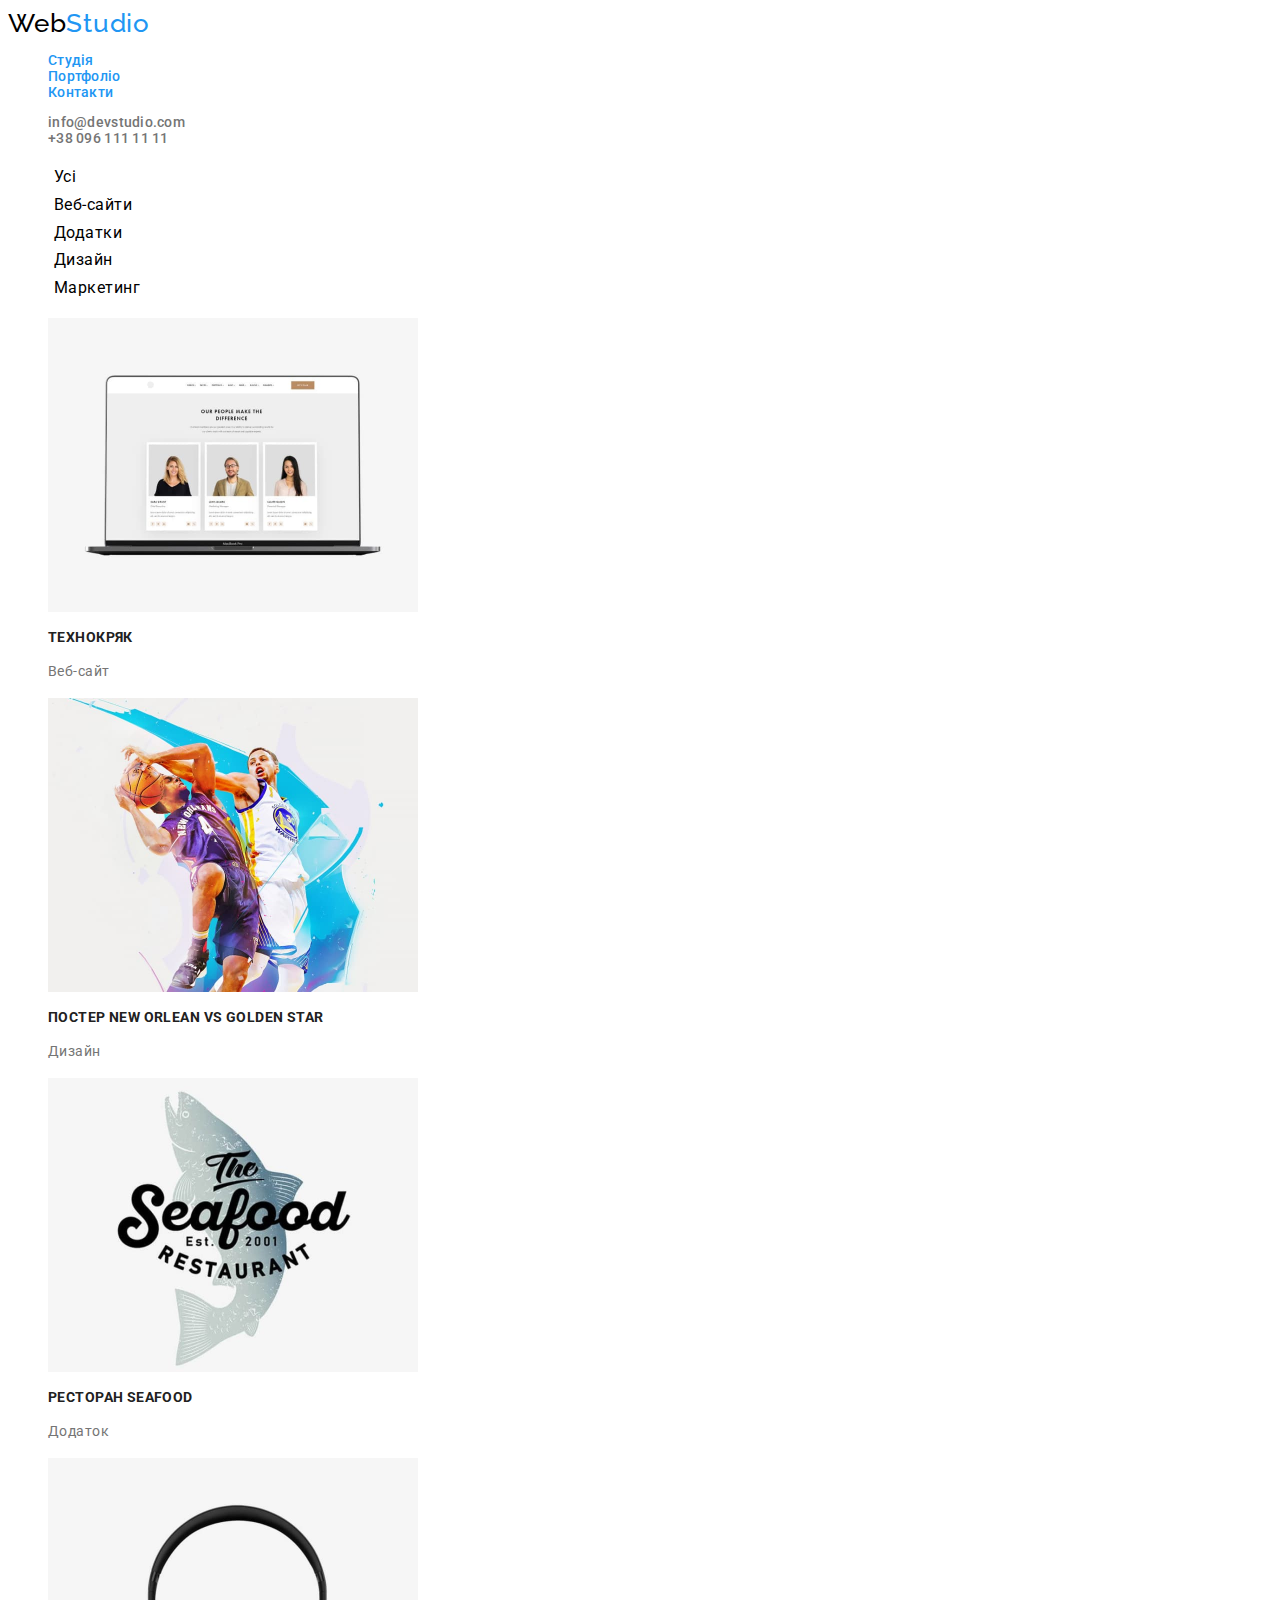
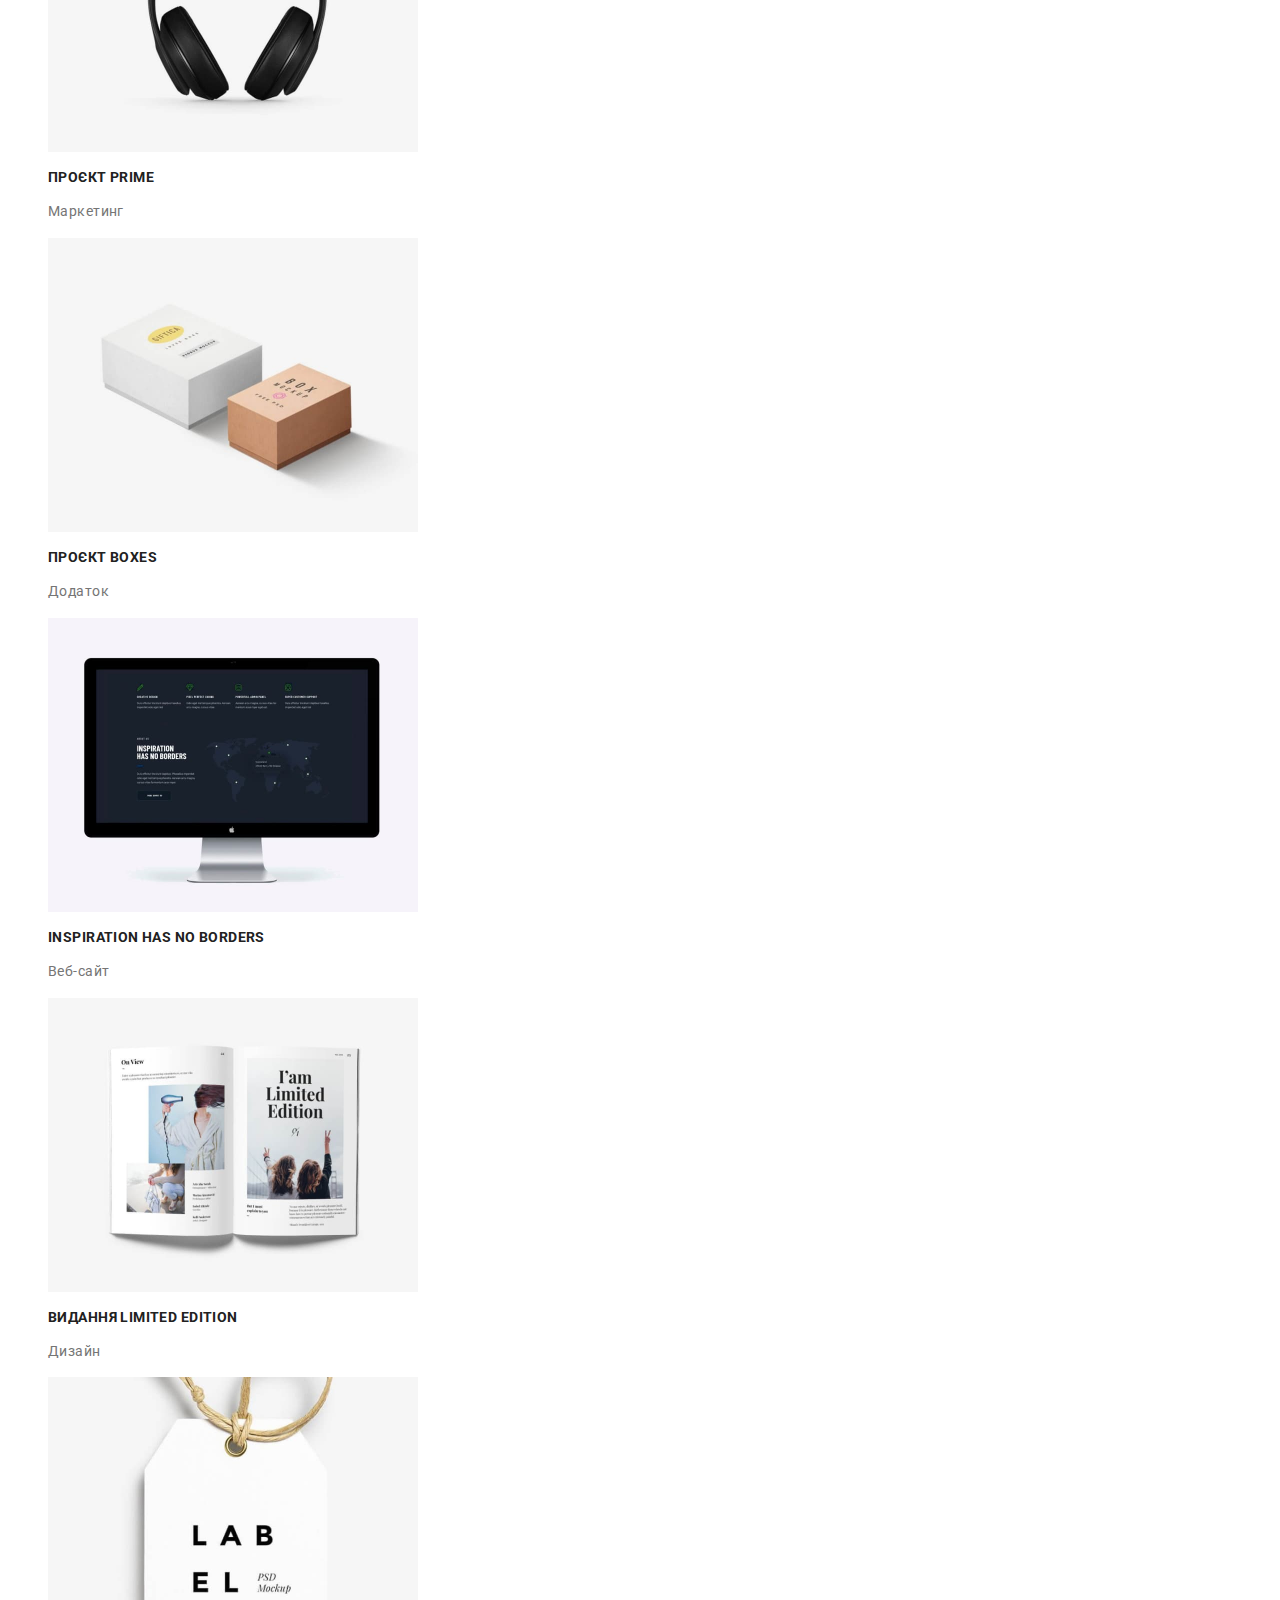
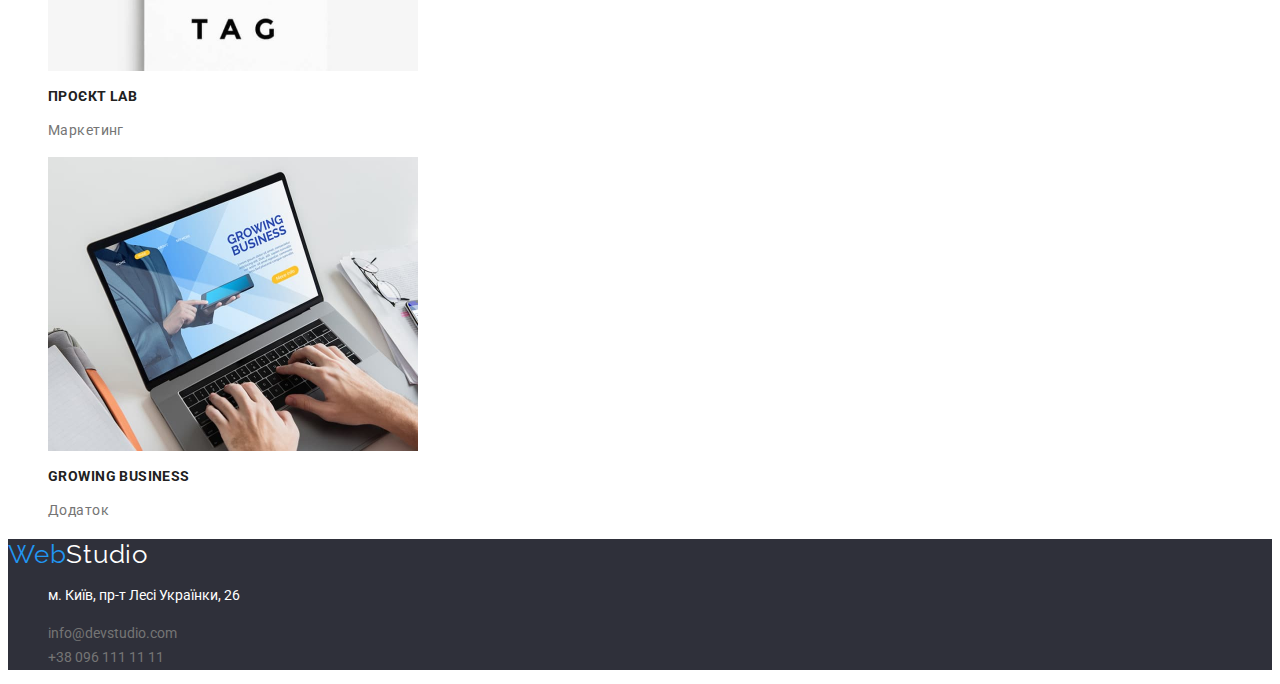
==== portfolio.html @ fa44475d "finish_1.1" ====
<!DOCTYPE html>
<html lang="uk">
  <head>
    <meta charset="UTF-8" />
    <meta http-equiv="X-UA-Compatible" content="IE=edge" />
    <meta name="viewport" content="width=device-width, initial-scale=1.0" />
    <title>Portfolio</title>
    <link rel="stylesheet" href="./css/styles.css" />
    <link
      href="https://fonts.googleapis.com/css2?family=Raleway:wght@700&display=swap"
      rel="stylesheet"
    />
    <link
      href="https://fonts.googleapis.com/css2?family=Raleway:wght@700&family=Roboto:wght@400;500;700;900&display=swap"
      rel="stylesheet"
    />
  </head>
  <body>
    <header class="page-header">
      <a href="#"><span lang="en"><span lang="en" class="logo">Web<span>Studio</span></span></a>
      <nav>
        <ul class="main-navigation">
          <li><a href="./index.html">Студія</a></li>
          <li><a href="./portfolio.html">Портфоліо</a></li>
          <li><a href="#">Контакти</a></li>
        </ul>
      </nav>
      <ul class="main-info">
        <li>
          <a href="mailto:info@devstudio.com"><span lang="en">info@devstudio.com</span></a>
        </li>
        <li><a href="tel:+380961111111">+38 096 111 11 11</a></li>
      </ul>
    </header>
    <main class="page-middle">
      <section>
        <ul>
          <li><button type="button" class="page-portfolio_main-text_button">Усі</button></li>
          <li><button type="button" class="page-portfolio_main-text_button">Веб-сайти</button></li>
          <li><button type="button" class="page-portfolio_main-text_button">Додатки</button></li>
          <li><button type="button" class="page-portfolio_main-text_button">Дизайн</button></li>
          <li><button type="button" class="page-portfolio_main-text_button">Маркетинг</button></li>
        </ul>
      </section>
      <section class="products">
        <ul>
          <li>
            <img src="./images/notebook.jpg" alt="notebook" width="370" height="294" />
            <h3>Технокряк</h3>
            <p>Веб-сайт</p>
          </li>
          <li>
            <img src="./images/basketball.jpg" alt="poster_basketball" width="370" height="294" />
            <h3>Постер <span lang="en">New Orlean vs Golden Star</span></h3>
            <p>Дизайн</p>
          </li>
          <li>
            <img src="./images/fish.jpg" alt="fish" width="370" height="294" />
            <h3>Ресторан <span lang="en">SeaFood</span></h3>
            <p>Додаток</p>
          </li>
          <li>
            <img src="./images/headphones.jpg" alt="headphones" width="370" height="294" />
            <h3>Проєкт <span lang="en">Prime</span></h3>
            <p>Маркетинг</p>
          </li>
          <li>
            <img src="./images/box.jpg" alt="box" width="370" height="294" />
            <h3>Проєкт <span lang="en">Boxes</span></h3>
            <p>Додаток</p>
          </li>
          <li>
            <img src="./images/mac.jpg" alt="macbook" width="370" height="294" />
            <h3><span lang="en">Inspiration has no Borders</span></h3>
            <p>Веб-сайт</p>
          </li>
          <li>
            <img src="./images/book.jpg" alt="book" width="370" height="294" />
            <h3>Видання <span lang="en">Limited Edition</span></h3>
            <p>Дизайн</p>
          </li>
          <li>
            <img src="./images/tablet.jpg" alt="card" width="370" height="294" />
            <h3>Проєкт <span lang="en">LAB</span></h3>
            <p>Маркетинг</p>
          </li>
          <li>
            <img src="./images/notebook_hand.jpg" alt="notebook_hand" width="370" height="294" />
            <h3><span lang="en">Growing Business</span></h3>
            <p>Додаток</p>
          </li>
        </ul>
      </section>
    </main>
    <footer class="page-footer">
       <a href="#" class="logo-footer"><span lang="en">Web</span>Studio</a>
      <address>
        <ul class='info-footer'>
          <li><p>м. Київ, пр-т Лесі Українки, 26</p></li>
          <li>
            <a href="mailto:info@devstudio.com"><span lang="en" >info@devstudio.com</span></a>
          </li>
          <li><a href="tel:+380961111111">+38 096 111 11 11</a></li>
        </ul>
      </address>
    </footer>
  </body>
</html>
---- css/styles.css ----
:root {
  --brand-color: #2196f3;
  --background-color: #2f303a;
  --background-text-color: #757575;
  --color-nav: #000000;
  --off-text-decoration: none;
  --off-list-style-type: none;
  --white-text-color: #ffffff;
  --product-text-color: #212121;
}
body {
  font-family: 'Roboto', sans-serif, serif;
  color: var(--color-nav);
}
.logo a {
  font-style: normal;
}
.logo {
  font-family: 'Raleway';
  font-size: 26px;
  line-height: 1.19;
  letter-spacing: 0.03em;
  color: var(--color-nav);
}
.logo > span {
  color: var(--brand-color);
}
.main-navigation {
  color: var(--color-nav);
}
.page-header {
  font-size: 14px;
  font-weight: 500;
  line-height: 1.14;
  letter-spacing: 0.02em;
  text-align: left;
}
.page-header ul {
  list-style-type: var(--off-list-style-type);
}
.page-header a {
  text-decoration: var(--of-text-decoration);
}
.filling h2 {
  font-weight: 700;
  font-size: 36px;
  line-height: 1.16;
  text-align: center;
  letter-spacing: 0.03em;
  color: #212121;
}
.studio a:active {
  color: var(--brand-color);
}
.main-navigation a:link {
  text-decoration: var(--of-text-decoration);
  color: var(--brand-color);
}
.main-navigation a:visited {
  text-decoration: var(--of-text-decoration);
  color: var(--color-nav);
}
.main-navigation a:focus {
  text-decoration: var(--of-text-decoration);
  color: var(--brand-color);
}
.main-navigation a:hover {
  text-decoration: var(--of-text-decoration);
  color: var(--brand-color);
}
.main-info {
  color: var(--background-text-color);
}
.main-info a:link {
  text-decoration: var(--of-text-decoration);
  color: var(--background-text-color);
}
.main-info a:active {
  text-decoration: var(--of-text-decoration);
  color: var(--brand-color);
}
.main-info a:visited {
  text-decoration: var(--of-text-decoration);
  color: var(--color-nav);
}
.main-info a:focus {
  text-decoration: var(--of-text-decoration);
  color: var(--brand-color);
}
.main-info a:hover {
  text-decoration: var(--of-text-decoration);
  color: var(--brand-color);
}
.page-main {
  background: var(--background-color);
}
.page-middle ul {
  list-style-type: var(--off-list-style-type);
}
.page-main_main-text {
  text-align: center;
  letter-spacing: 0.06em;
  text-transform: uppercase;
  font-weight: 900;
  font-size: 44px;
  line-height: 1.36;
  color: var(--white-text-color);
}
.page-main_main-text_button {
  background: var(--brand-color);
  box-shadow: 0px 4px 4px rgba(0, 0, 0, 0.15);
  border-radius: 4px;
  border-color: var(--brand-color);
  color: var(--white-text-color);
  cursor: pointer;
  font-family: inherit;
  letter-spacing: 0.06em;
}
.page-portfolio_main-text_button {
  border: 0;
  border-radius: 0;
  background: var(--white-text-color);
  color: var(--color-nav);
  border-color: var(--white-text-color);
  font-size: 16px;
  line-height: 1.62;
  text-align: center;
  letter-spacing: 0.03em;
  font-family: inherit;
  appearance: none;
  cursor: pointer;
  text-align: center;
}
.page-portfolio_main-text_button:focus {
  background-color: var(--brand-color);
  color: var(--white-text-color);
  border-radius: 4px;
  box-shadow: 0px 3px 1px rgba(0, 0, 0, 0.1), 0px 1px 2px rgba(0, 0, 0, 0.08),
    0px 2px 2px rgba(0, 0, 0, 0.12);
}
.page-portfolio_main-text_button:hover {
  background-color: var(--brand-color);
  color: var(--white-text-color);
  border-radius: 4px;
  box-shadow: 0px 3px 1px rgba(0, 0, 0, 0.1), 0px 1px 2px rgba(0, 0, 0, 0.08),
    0px 2px 2px rgba(0, 0, 0, 0.12);
}
.products h3 {
  font-size: 18px;
  line-height: 2;
  color: var(--product-text-color);
}
.products p {
  font-size: 16px;
  line-height: 1.88;
}
.page-middle p {
  font-size: 14px;
  line-height: 1.71;
  letter-spacing: 0.03em;
  color: var(--background-text-color);
}
.page-middle h3 {
  font-weight: 700;
  font-size: 14px;
  line-height: 1.14;
  letter-spacing: 0.03em;
  text-transform: uppercase;
  color: #212121;
}
.gallery ul {
  list-style-type: var(--off-list-style-type);
}
.team ul {
  list-style-type: var(--off-list-style-type);
}
.team li {
  box-shadow: 0px 1px 3px rgba(0, 0, 0, 0.12), 0px 1px 1px rgba(0, 0, 0, 0.14),
    0px 2px 1px rgba(0, 0, 0, 0.2);
  border-radius: 0px 0px 4px 4px;
}
.team h3 {
  font-weight: 500;
  font-size: 16px;
  line-height: 1.18px;
  text-align: center;
  letter-spacing: 0.03em;
}
.team p {
  line-height: 1.18;
  text-align: center;
  letter-spacing: 0.03em;
  color: var(--background-text-color);
}
.page-footer ul {
  list-style-type: var(--off-list-style-type);
}
.page-footer a {
  text-decoration: var(--of-text-decoration);
}
.page-footer address {
  font-style: normal;
  font-size: 14px;
  line-height: 1.71;
}
.page-footer {
  background-color: var(--background-color);
}
.page-footer p {
  color: var(--white-text-color);
}
.white-logo {
  color: var(--white-text-color);
  font-family: 'Raleway';
  font-style: normal;
  font-weight: 700;
  font-size: 26px;
  line-height: 1.19px;
}
.info-footer a:link {
  text-decoration: var(--of-text-decoration);
  color: var(--background-text-color);
}
.info-footer a:active {
  text-decoration: var(--of-text-decoration);
  color: rgba(255, 255, 255, 0.6);
}
.info-footer a:visited {
  text-decoration: var(--of-text-decoration);
  color: var(--color-nav);
}
.info-footer a:focus {
  text-decoration: var(--of-text-decoration);
  color: var(--brand-color);
}
.info-footer a:hover {
  text-decoration: var(--of-text-decoration);
  color: var(--brand-color);
}
.logo-footer {
  font-family: 'Raleway';
  font-size: 26px;
  line-height: 1.19;
  letter-spacing: 0.03em;
  color: var(--white-text-color);
}
.logo-footer > span {
  color: var(--brand-color);
}
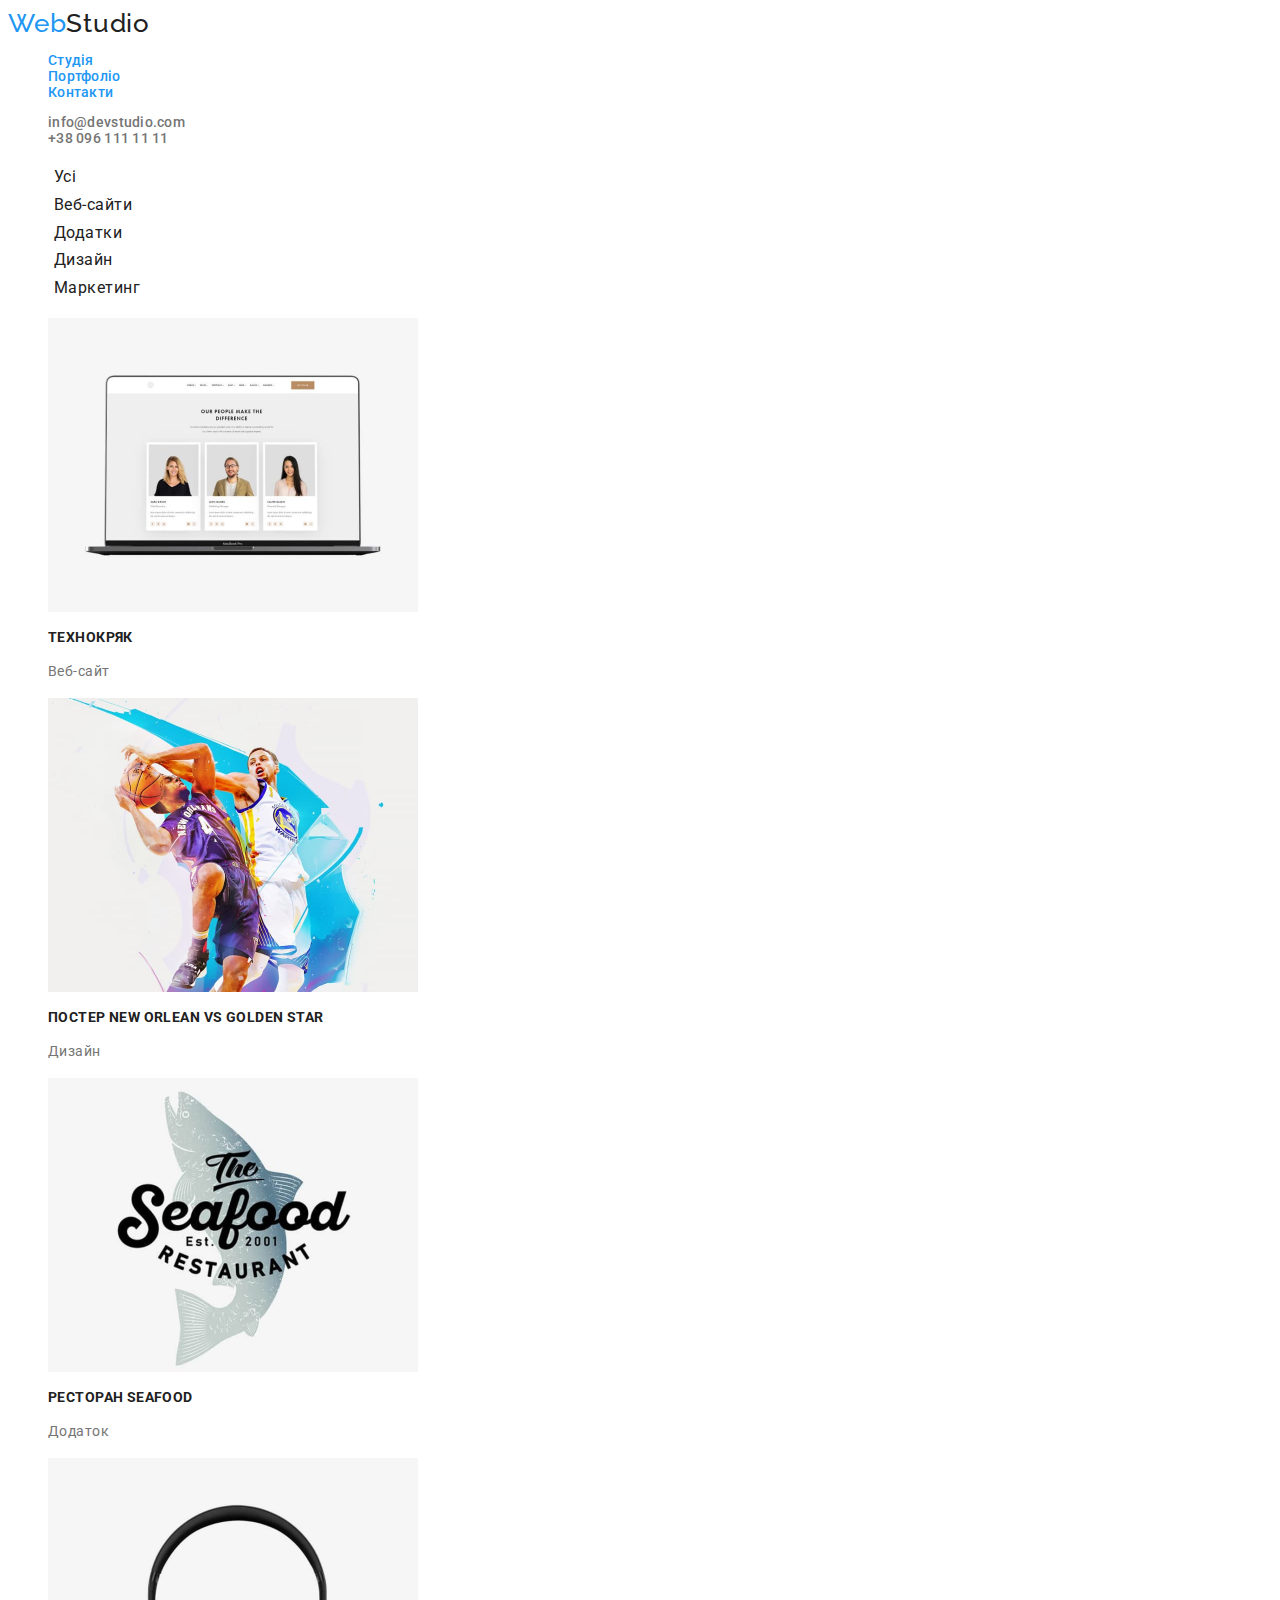
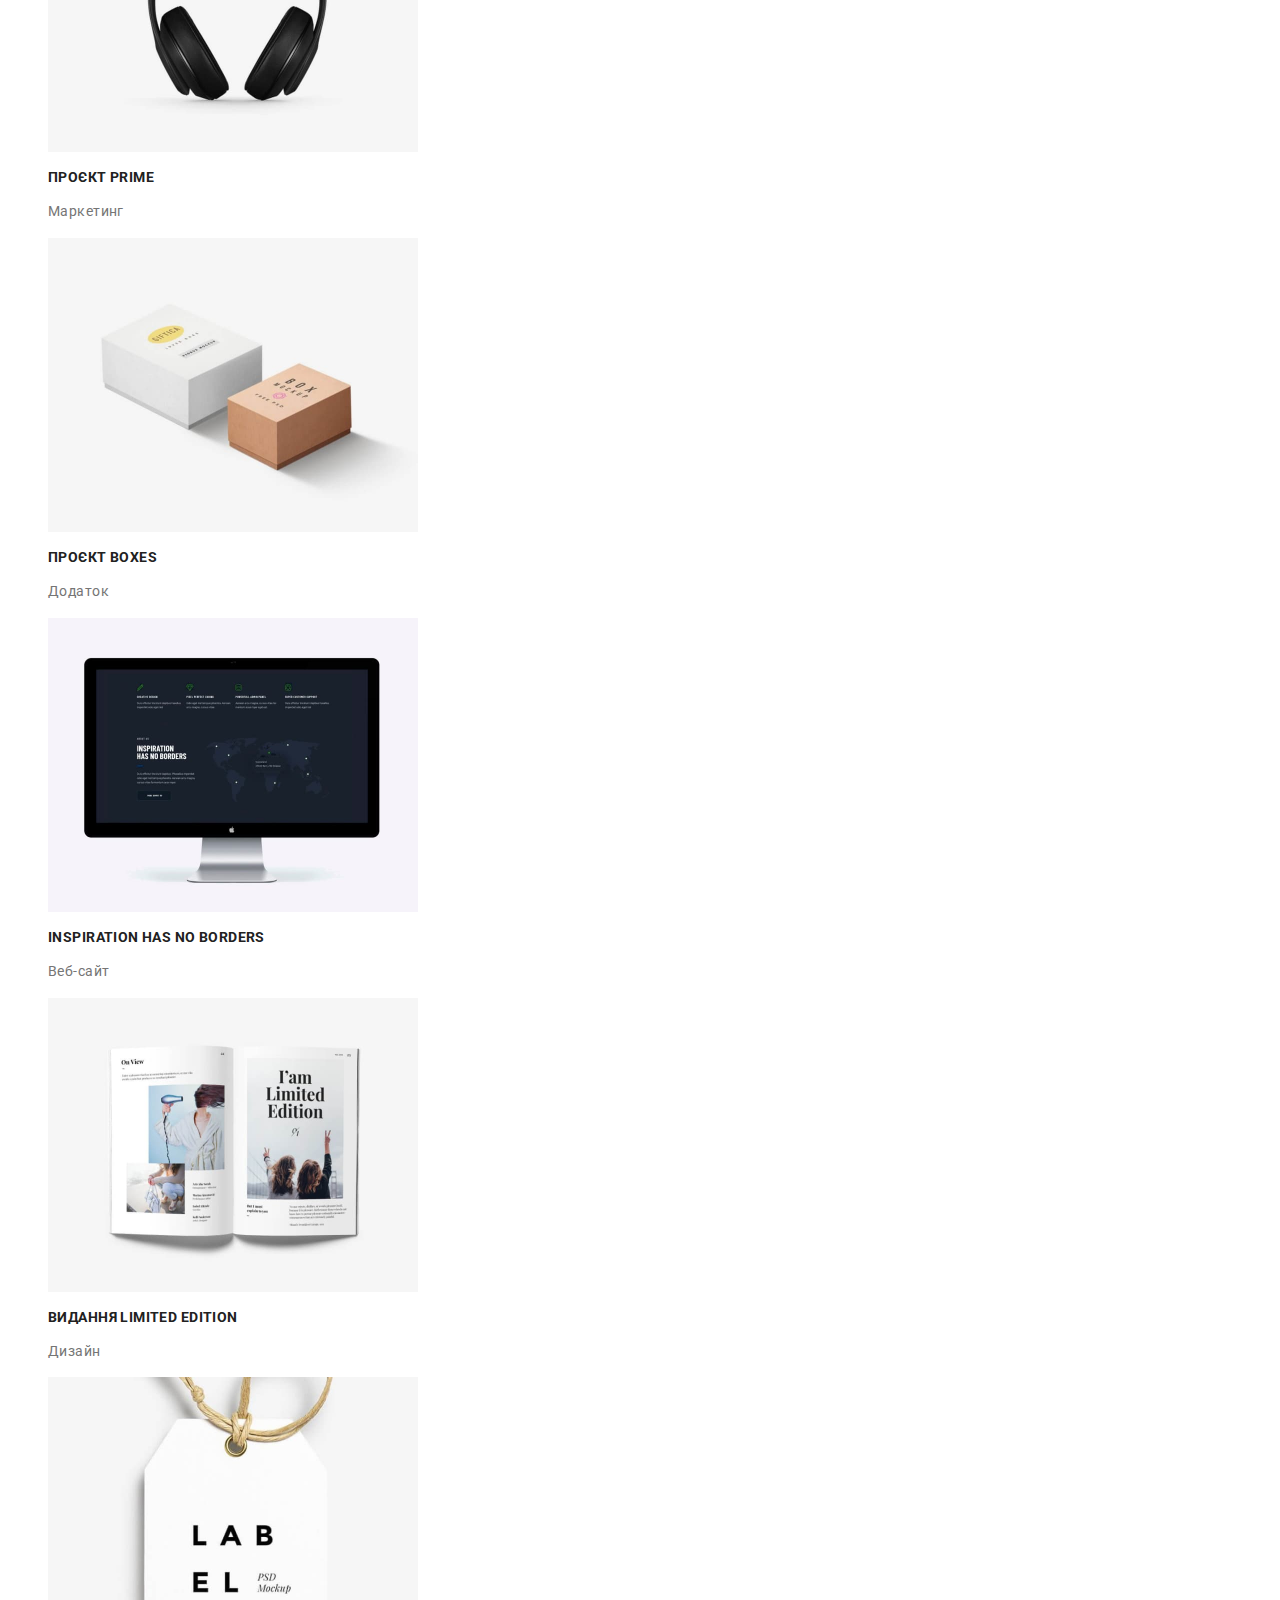
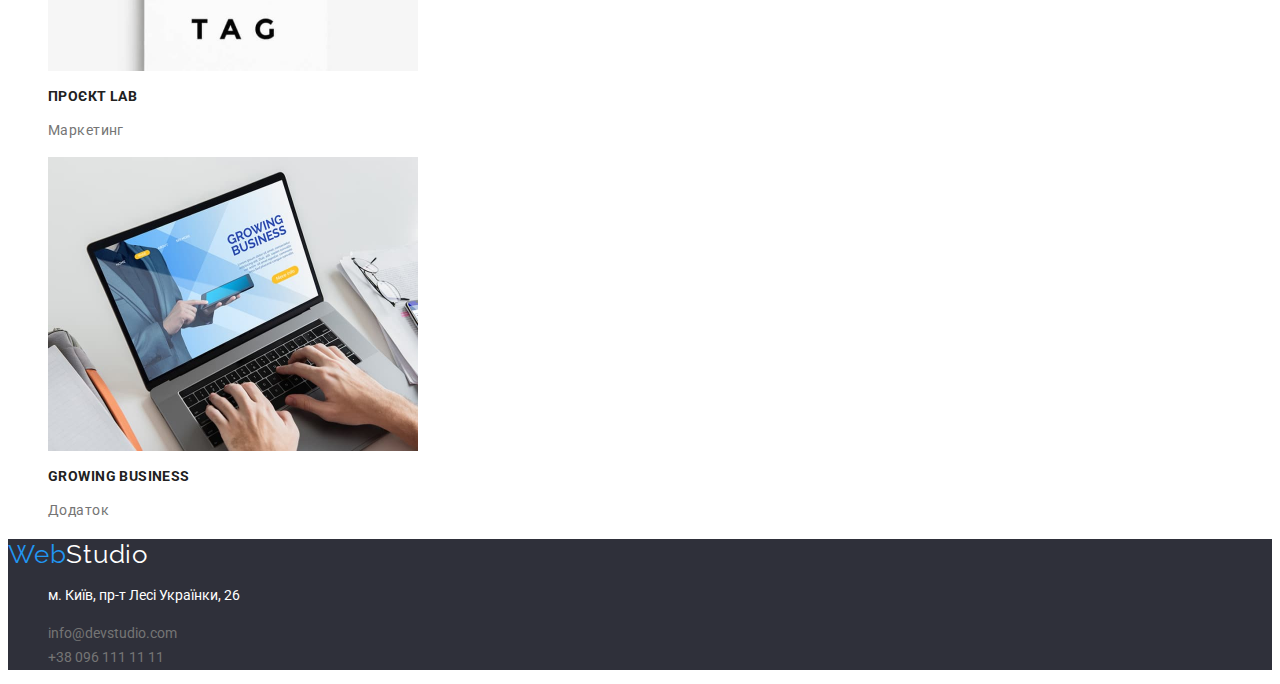
==== commit 4b08005a: "finish_11" ====
--- a/portfolio.html
+++ b/portfolio.html
@@ -17,10 +17,10 @@
   </head>
   <body>
     <header class="page-header">
-      <a href="#"><span lang="en"><span lang="en" class="logo">Web<span>Studio</span></span></a>
+      <a href="#" class="logo"><span lang="en">Web</span>Studio</a>
       <nav>
         <ul class="main-navigation">
-          <li><a href="./index.html">Студія</a></li>
+          <li class="studio"><a href="./index.html"><span class="studio">Студія</a></span></li>
           <li><a href="./portfolio.html">Портфоліо</a></li>
           <li><a href="#">Контакти</a></li>
         </ul>
@@ -93,12 +93,12 @@
       </section>
     </main>
     <footer class="page-footer">
-       <a href="#" class="logo-footer"><span lang="en">Web</span>Studio</a>
+      <a href="#" class="logo-footer"><span lang="en">Web</span>Studio</a>
       <address>
-        <ul class='info-footer'>
+        <ul class="info-footer">
           <li><p>м. Київ, пр-т Лесі Українки, 26</p></li>
           <li>
-            <a href="mailto:info@devstudio.com"><span lang="en" >info@devstudio.com</span></a>
+            <a href="mailto:info@devstudio.com"><span lang="en">info@devstudio.com</span></a>
           </li>
           <li><a href="tel:+380961111111">+38 096 111 11 11</a></li>
         </ul>
--- a/css/styles.css
+++ b/css/styles.css
@@ -20,26 +20,25 @@
   font-size: 26px;
   line-height: 1.19;
   letter-spacing: 0.03em;
-  color: var(--color-nav);
+  color: var(--product-text-color);
 }
 .logo > span {
   color: var(--brand-color);
 }
-.main-navigation {
-  color: var(--color-nav);
+.main-navigation a {
+  color: var(--product-text-color);
 }
 .page-header {
   font-size: 14px;
   font-weight: 500;
   line-height: 1.14;
   letter-spacing: 0.02em;
-  text-align: left;
 }
 .page-header ul {
   list-style-type: var(--off-list-style-type);
 }
 .page-header a {
-  text-decoration: var(--of-text-decoration);
+  text-decoration: var(--off-text-decoration);
 }
 .filling h2 {
   font-weight: 700;
@@ -49,46 +48,32 @@
   letter-spacing: 0.03em;
   color: #212121;
 }
-.studio a:active {
+.studio {
   color: var(--brand-color);
 }
 .main-navigation a:link {
-  text-decoration: var(--of-text-decoration);
-  color: var(--brand-color);
-}
-.main-navigation a:visited {
-  text-decoration: var(--of-text-decoration);
-  color: var(--color-nav);
+  color: var(--brand-color);
 }
 .main-navigation a:focus {
-  text-decoration: var(--of-text-decoration);
-  color: var(--brand-color);
+  color: var(--product-text-color);
 }
 .main-navigation a:hover {
-  text-decoration: var(--of-text-decoration);
   color: var(--brand-color);
 }
 .main-info {
   color: var(--background-text-color);
 }
 .main-info a:link {
-  text-decoration: var(--of-text-decoration);
   color: var(--background-text-color);
 }
 .main-info a:active {
-  text-decoration: var(--of-text-decoration);
-  color: var(--brand-color);
-}
-.main-info a:visited {
-  text-decoration: var(--of-text-decoration);
-  color: var(--color-nav);
+  color: var(--brand-color);
 }
 .main-info a:focus {
-  text-decoration: var(--of-text-decoration);
   color: var(--brand-color);
 }
 .main-info a:hover {
-  text-decoration: var(--of-text-decoration);
+  text-decoration: var(--off-text-decoration);
   color: var(--brand-color);
 }
 .page-main {
@@ -120,7 +105,7 @@
   border: 0;
   border-radius: 0;
   background: var(--white-text-color);
-  color: var(--color-nav);
+  color: var(--product-text-color);
   border-color: var(--white-text-color);
   font-size: 16px;
   line-height: 1.62;
@@ -196,7 +181,7 @@
   list-style-type: var(--off-list-style-type);
 }
 .page-footer a {
-  text-decoration: var(--of-text-decoration);
+  text-decoration: var(--off-text-decoration);
 }
 .page-footer address {
   font-style: normal;
@@ -218,23 +203,23 @@
   line-height: 1.19px;
 }
 .info-footer a:link {
-  text-decoration: var(--of-text-decoration);
+  text-decoration: var(--off-text-decoration);
   color: var(--background-text-color);
 }
 .info-footer a:active {
-  text-decoration: var(--of-text-decoration);
+  text-decoration: var(--off-text-decoration);
   color: rgba(255, 255, 255, 0.6);
 }
 .info-footer a:visited {
-  text-decoration: var(--of-text-decoration);
+  text-decoration: var(--off-text-decoration);
   color: var(--color-nav);
 }
 .info-footer a:focus {
-  text-decoration: var(--of-text-decoration);
+  text-decoration: var(--off-text-decoration);
   color: var(--brand-color);
 }
 .info-footer a:hover {
-  text-decoration: var(--of-text-decoration);
+  text-decoration: var(--off-text-decoration);
   color: var(--brand-color);
 }
 .logo-footer {
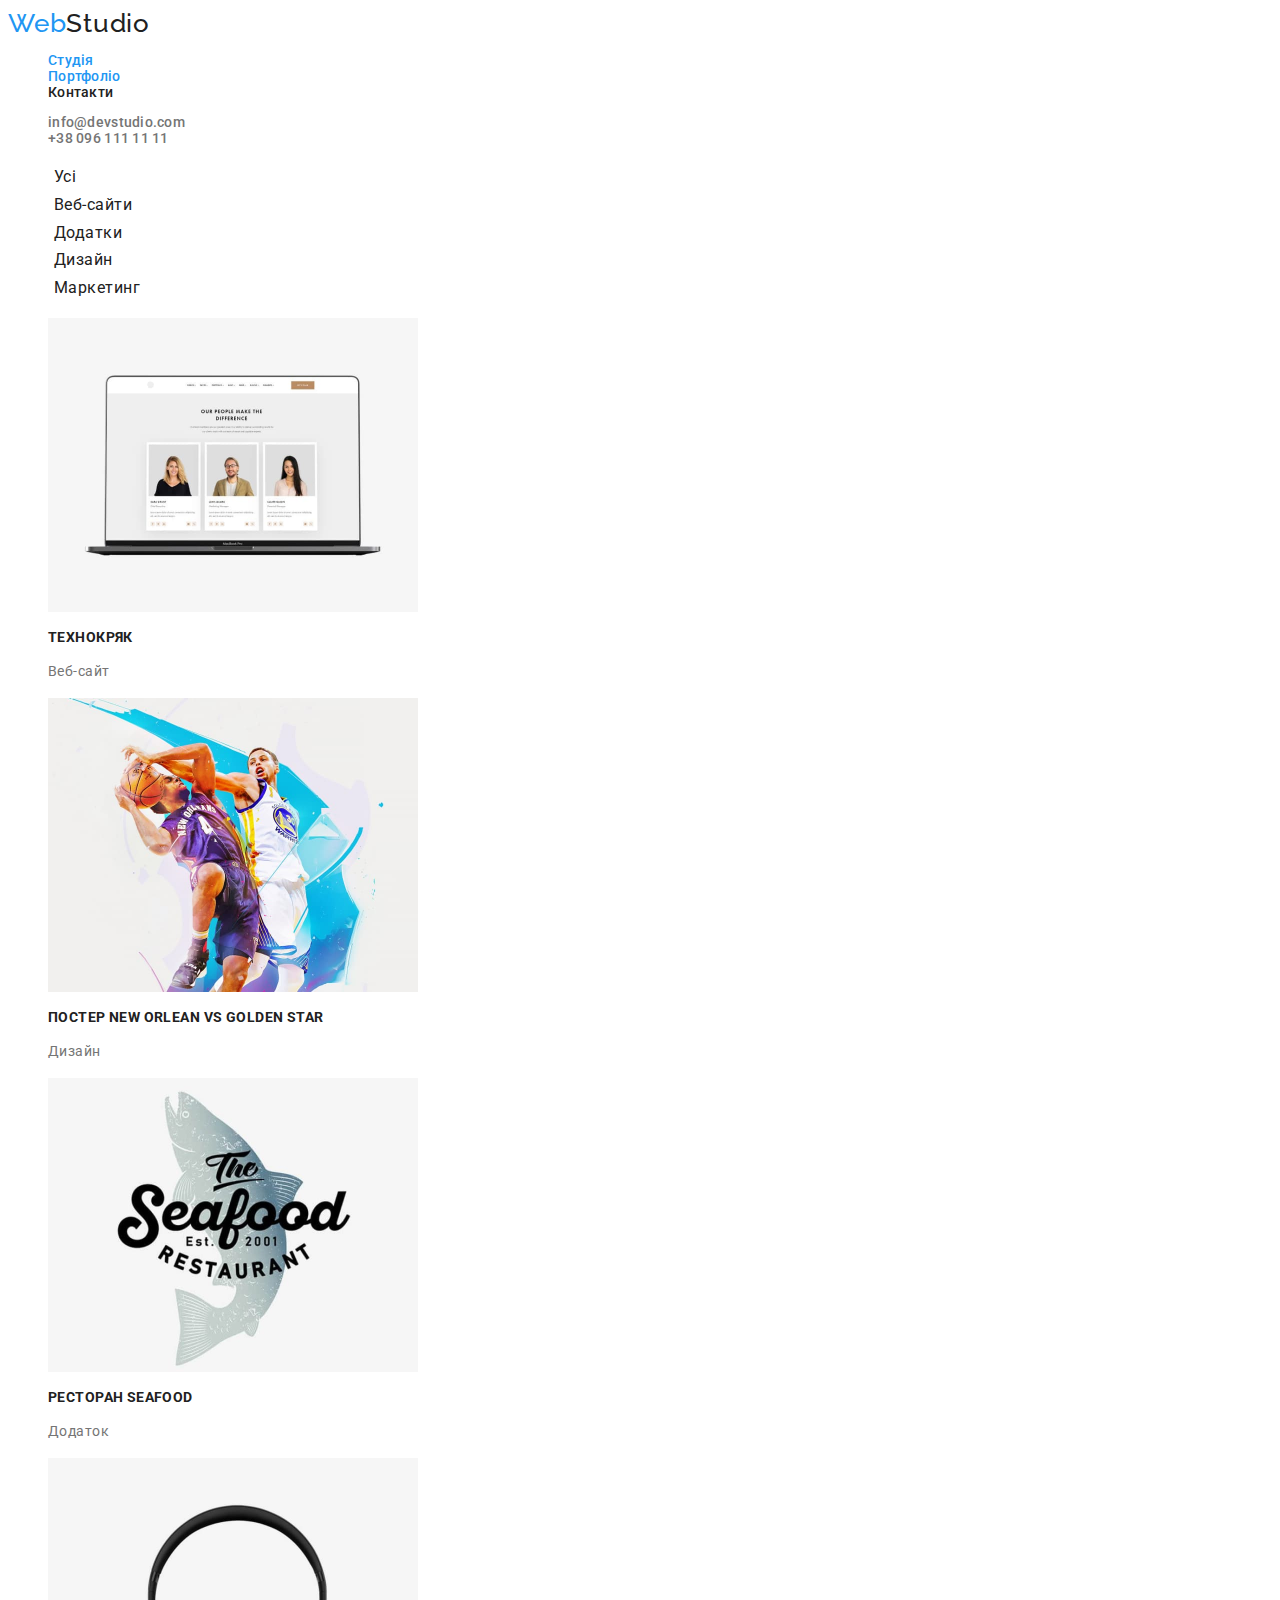
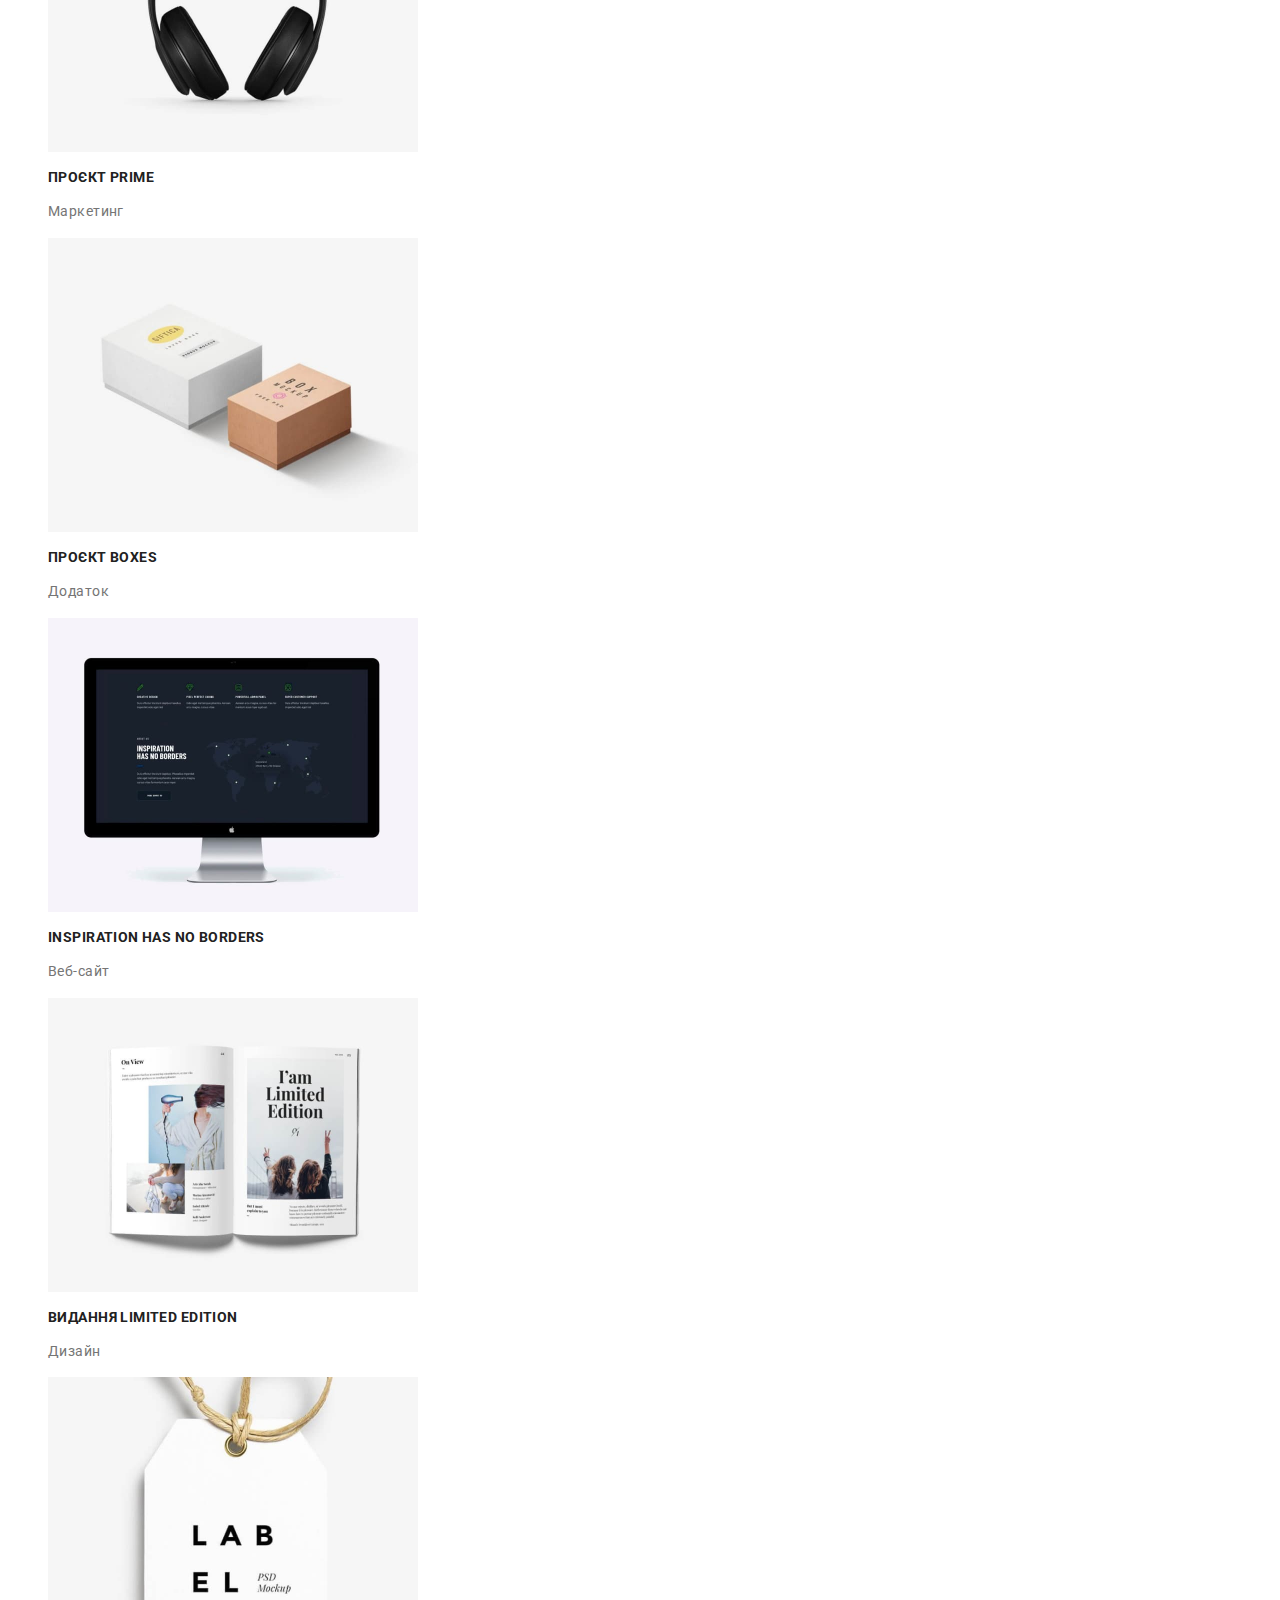
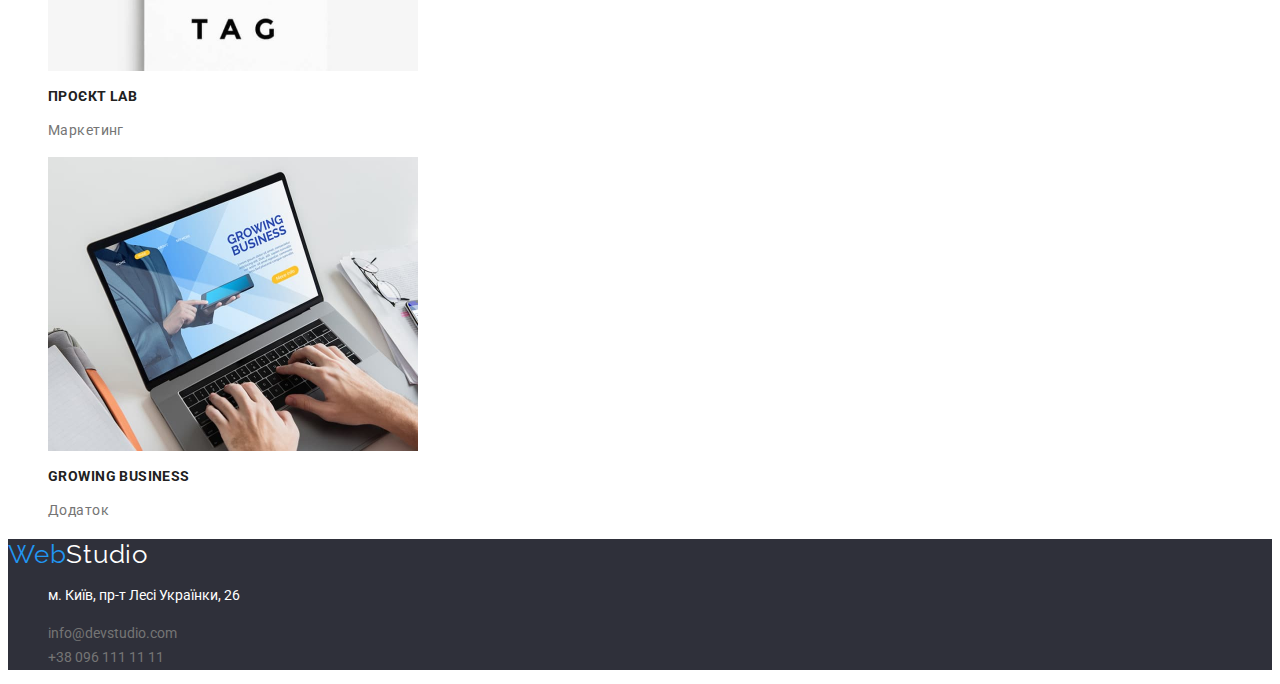
==== commit a879428e: "finish_13" ====
--- a/portfolio.html
+++ b/portfolio.html
@@ -22,7 +22,7 @@
         <ul class="main-navigation">
           <li class="studio"><a href="./index.html"><span class="studio">Студія</a></span></li>
           <li><a href="./portfolio.html">Портфоліо</a></li>
-          <li><a href="#">Контакти</a></li>
+          <li><a href="./"><span class="contacts">Контакти</span></a></li>
         </ul>
       </nav>
       <ul class="main-info">
--- a/css/styles.css
+++ b/css/styles.css
@@ -46,10 +46,13 @@
   line-height: 1.16;
   text-align: center;
   letter-spacing: 0.03em;
-  color: #212121;
+  color: var(--product-text-color);
 }
 .studio {
   color: var(--brand-color);
+}
+.contacts {
+  color: var(--product-text-color);
 }
 .main-navigation a:link {
   color: var(--brand-color);
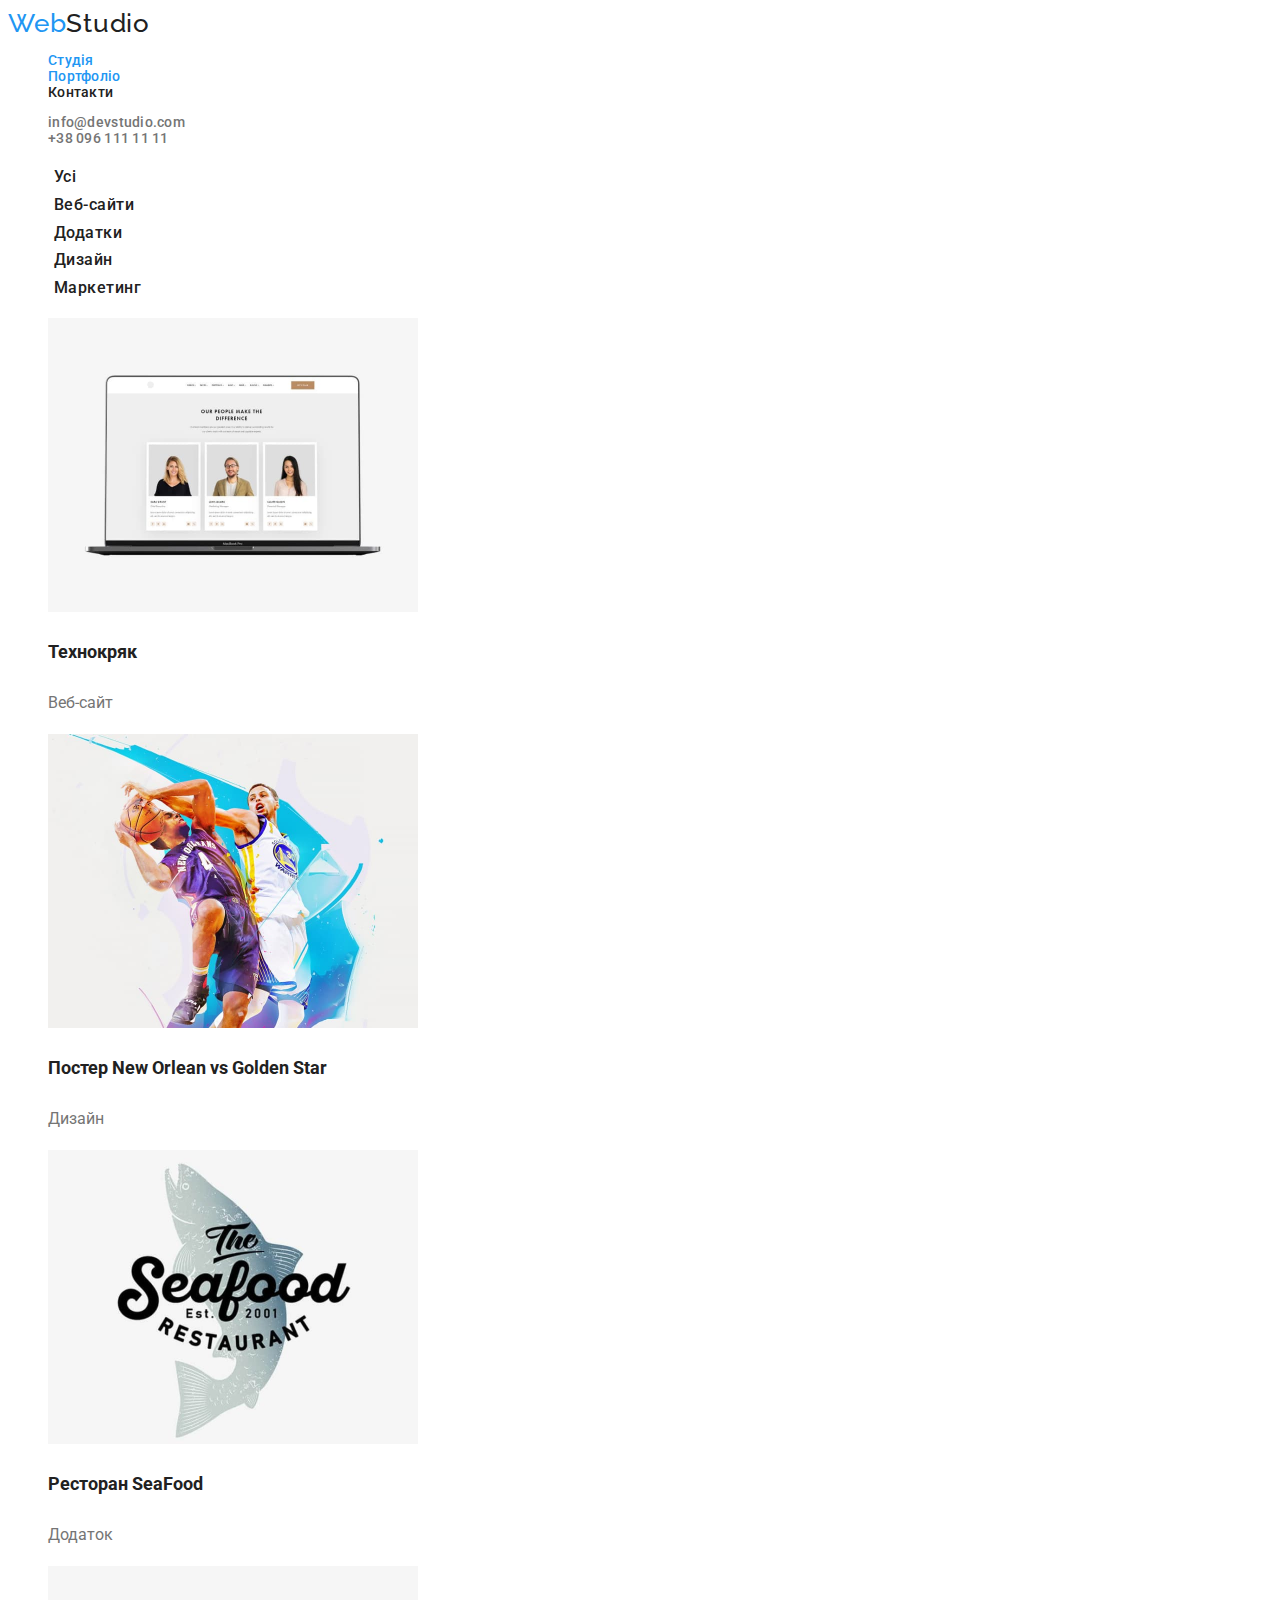
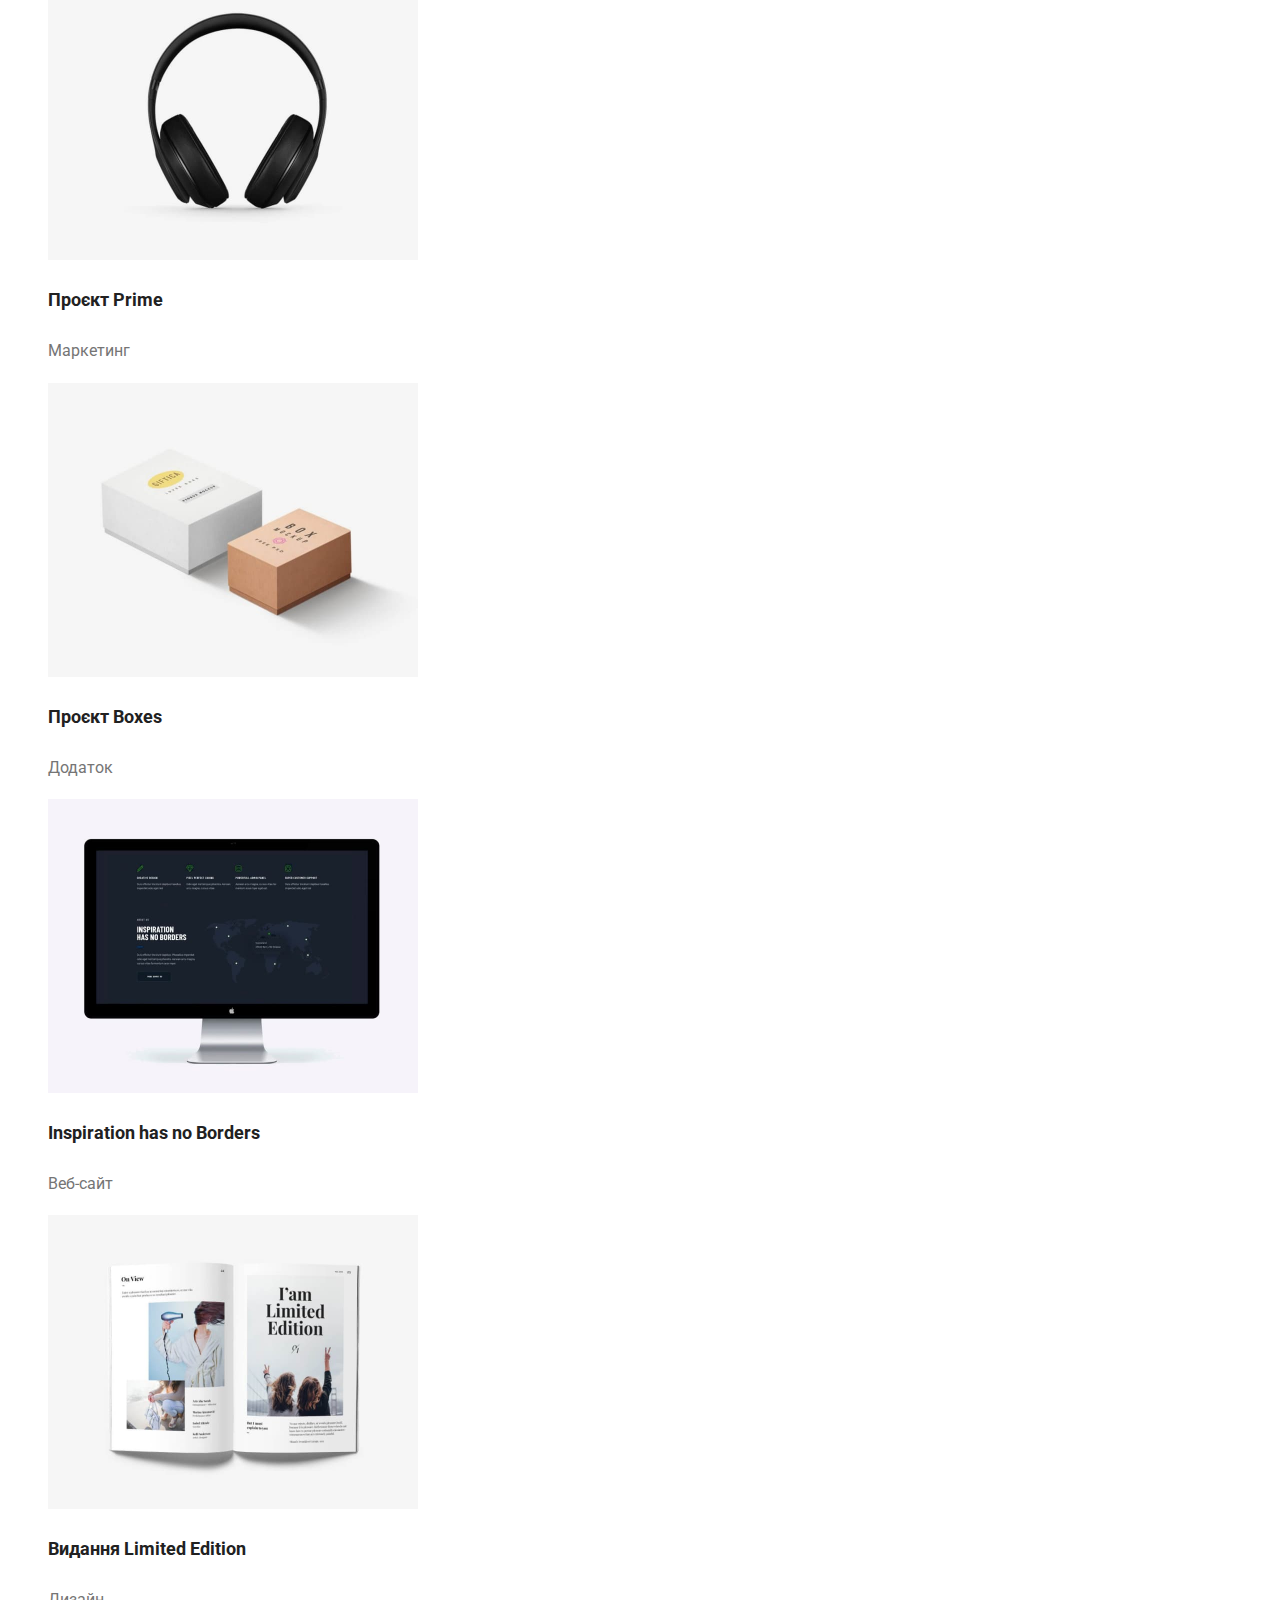
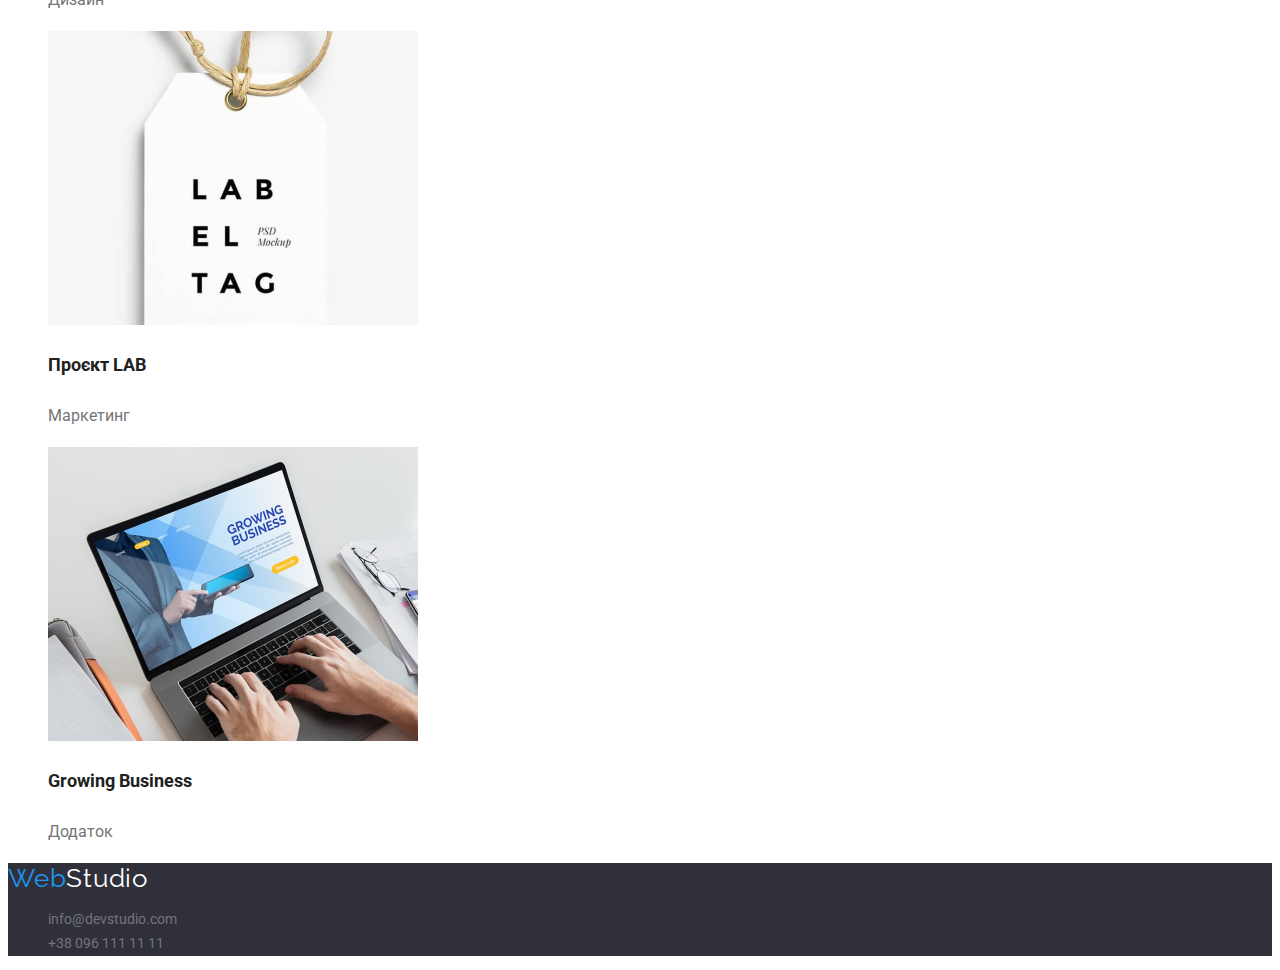
==== commit 8afe3553: "finish_16" ====
--- a/portfolio.html
+++ b/portfolio.html
@@ -32,8 +32,8 @@
         <li><a href="tel:+380961111111">+38 096 111 11 11</a></li>
       </ul>
     </header>
-    <main class="page-middle">
-      <section>
+    <main>
+      <section class="page-middle">
         <ul>
           <li><button type="button" class="page-portfolio_main-text_button">Усі</button></li>
           <li><button type="button" class="page-portfolio_main-text_button">Веб-сайти</button></li>
@@ -95,8 +95,8 @@
     <footer class="page-footer">
       <a href="#" class="logo-footer"><span lang="en">Web</span>Studio</a>
       <address>
+        
         <ul class="info-footer">
-          <li><p>м. Київ, пр-т Лесі Українки, 26</p></li>
           <li>
             <a href="mailto:info@devstudio.com"><span lang="en">info@devstudio.com</span></a>
           </li>
--- a/css/styles.css
+++ b/css/styles.css
@@ -54,6 +54,9 @@
 .contacts {
   color: var(--product-text-color);
 }
+.contacts:hover {
+  color: var(--brand-color);
+}
 .main-navigation a:link {
   color: var(--brand-color);
 }
@@ -102,6 +105,8 @@
   color: var(--white-text-color);
   cursor: pointer;
   font-family: inherit;
+  font-size: 16px;
+  line-height: 1.88;
   letter-spacing: 0.06em;
 }
 .page-portfolio_main-text_button {
@@ -110,6 +115,7 @@
   background: var(--white-text-color);
   color: var(--product-text-color);
   border-color: var(--white-text-color);
+  font-weight: 500;
   font-size: 16px;
   line-height: 1.62;
   text-align: center;
@@ -141,6 +147,10 @@
 .products p {
   font-size: 16px;
   line-height: 1.88;
+  color: var(--background-text-color);
+}
+.products ul {
+  list-style-type: var(--off-list-style-type);
 }
 .page-middle p {
   font-size: 14px;
@@ -156,6 +166,7 @@
   text-transform: uppercase;
   color: #212121;
 }
+
 .gallery ul {
   list-style-type: var(--off-list-style-type);
 }
@@ -225,6 +236,7 @@
   text-decoration: var(--off-text-decoration);
   color: var(--brand-color);
 }
+
 .logo-footer {
   font-family: 'Raleway';
   font-size: 26px;
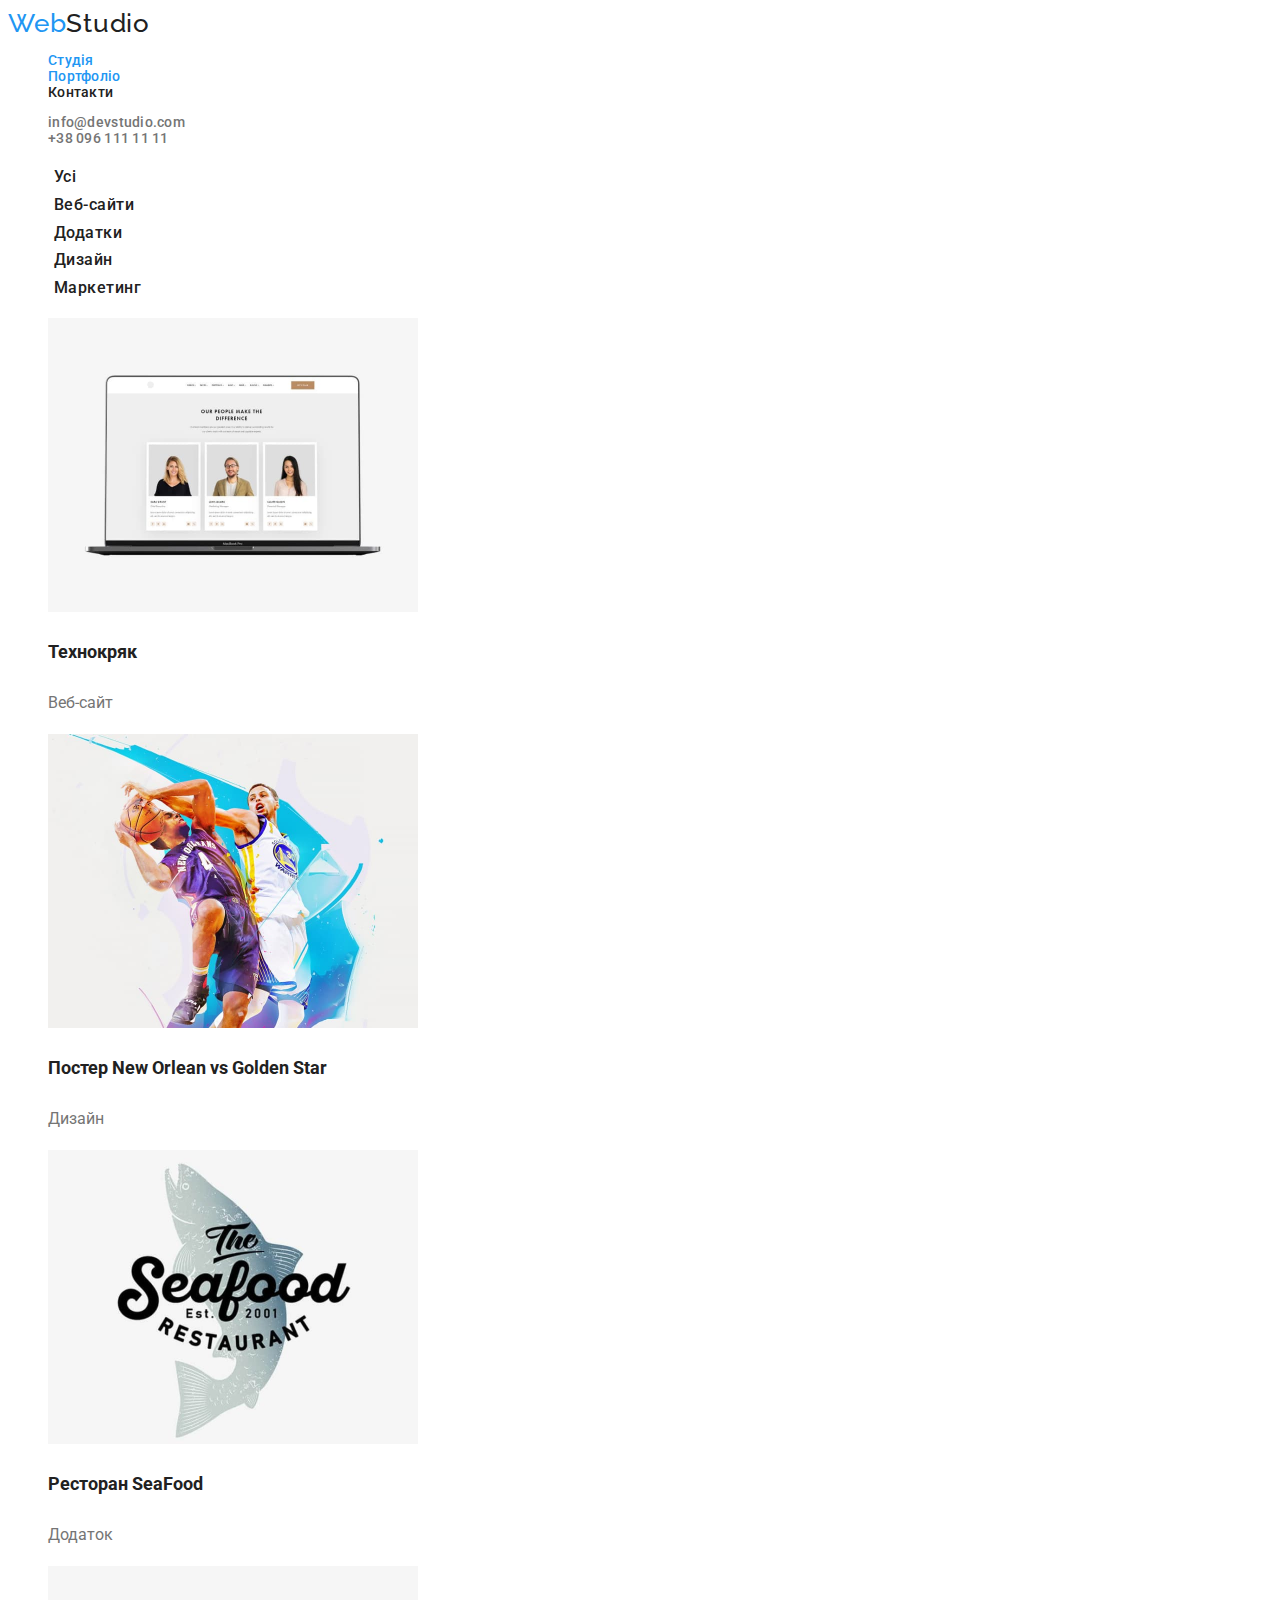
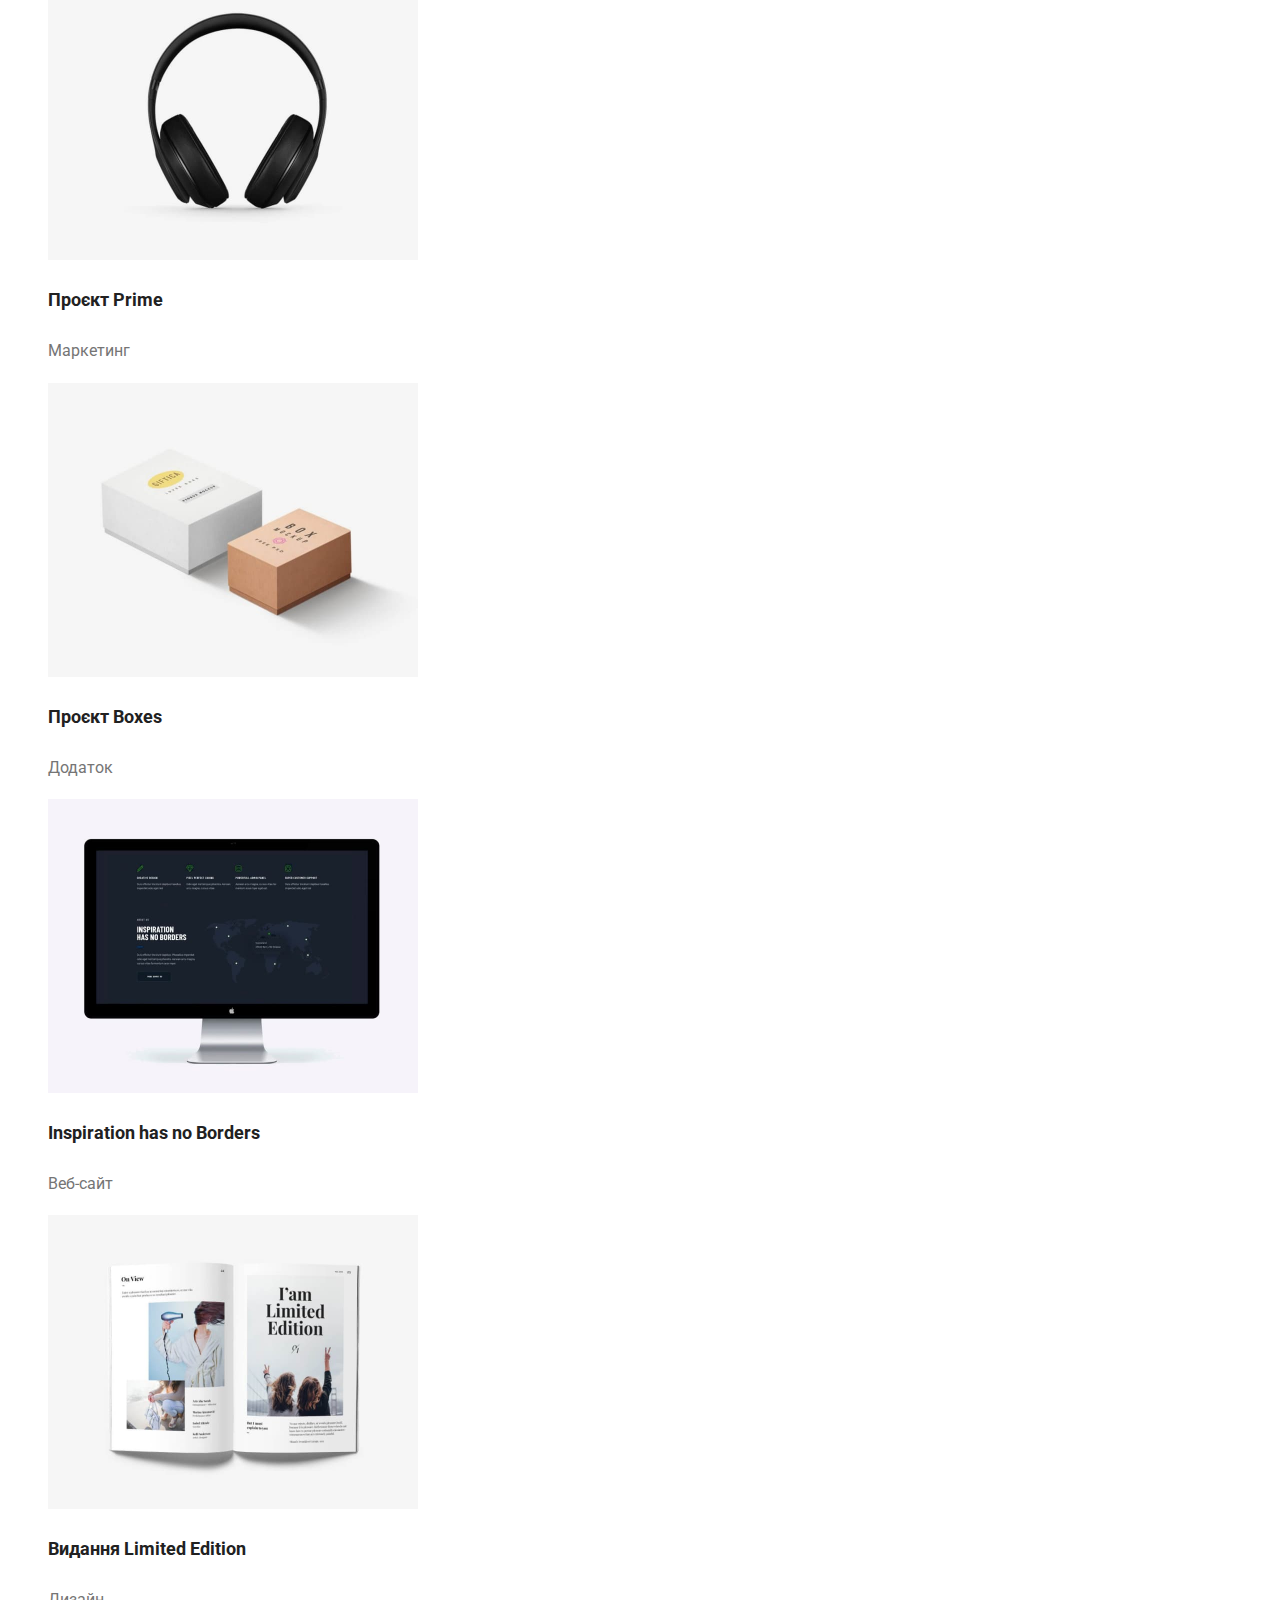
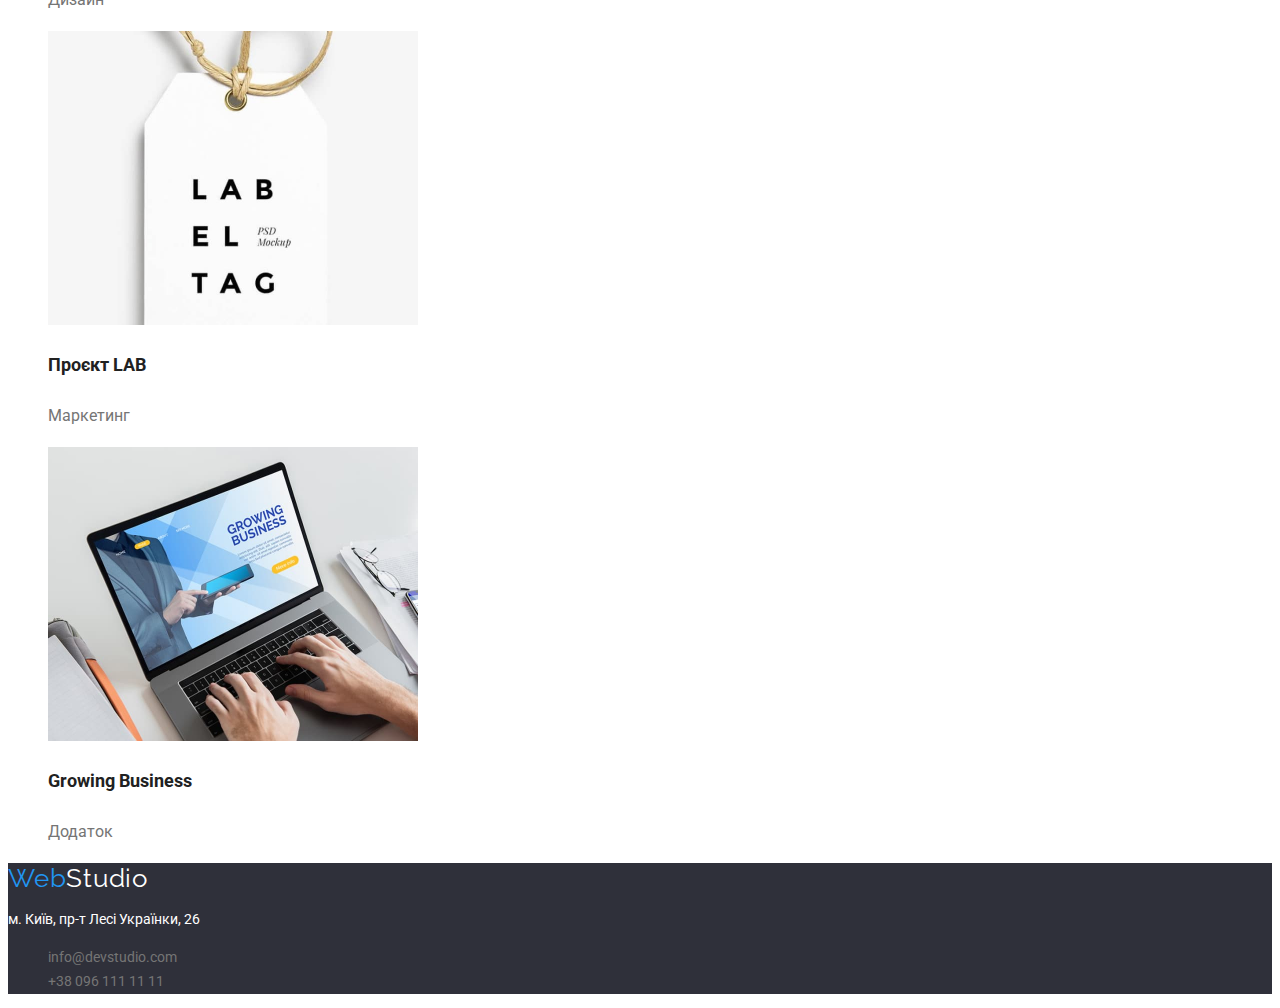
==== commit 6c7f7616: "finish_17" ====
--- a/portfolio.html
+++ b/portfolio.html
@@ -95,7 +95,7 @@
     <footer class="page-footer">
       <a href="#" class="logo-footer"><span lang="en">Web</span>Studio</a>
       <address>
-        
+         <p>м. Київ, пр-т Лесі Українки, 26</p>
         <ul class="info-footer">
           <li>
             <a href="mailto:info@devstudio.com"><span lang="en">info@devstudio.com</span></a>
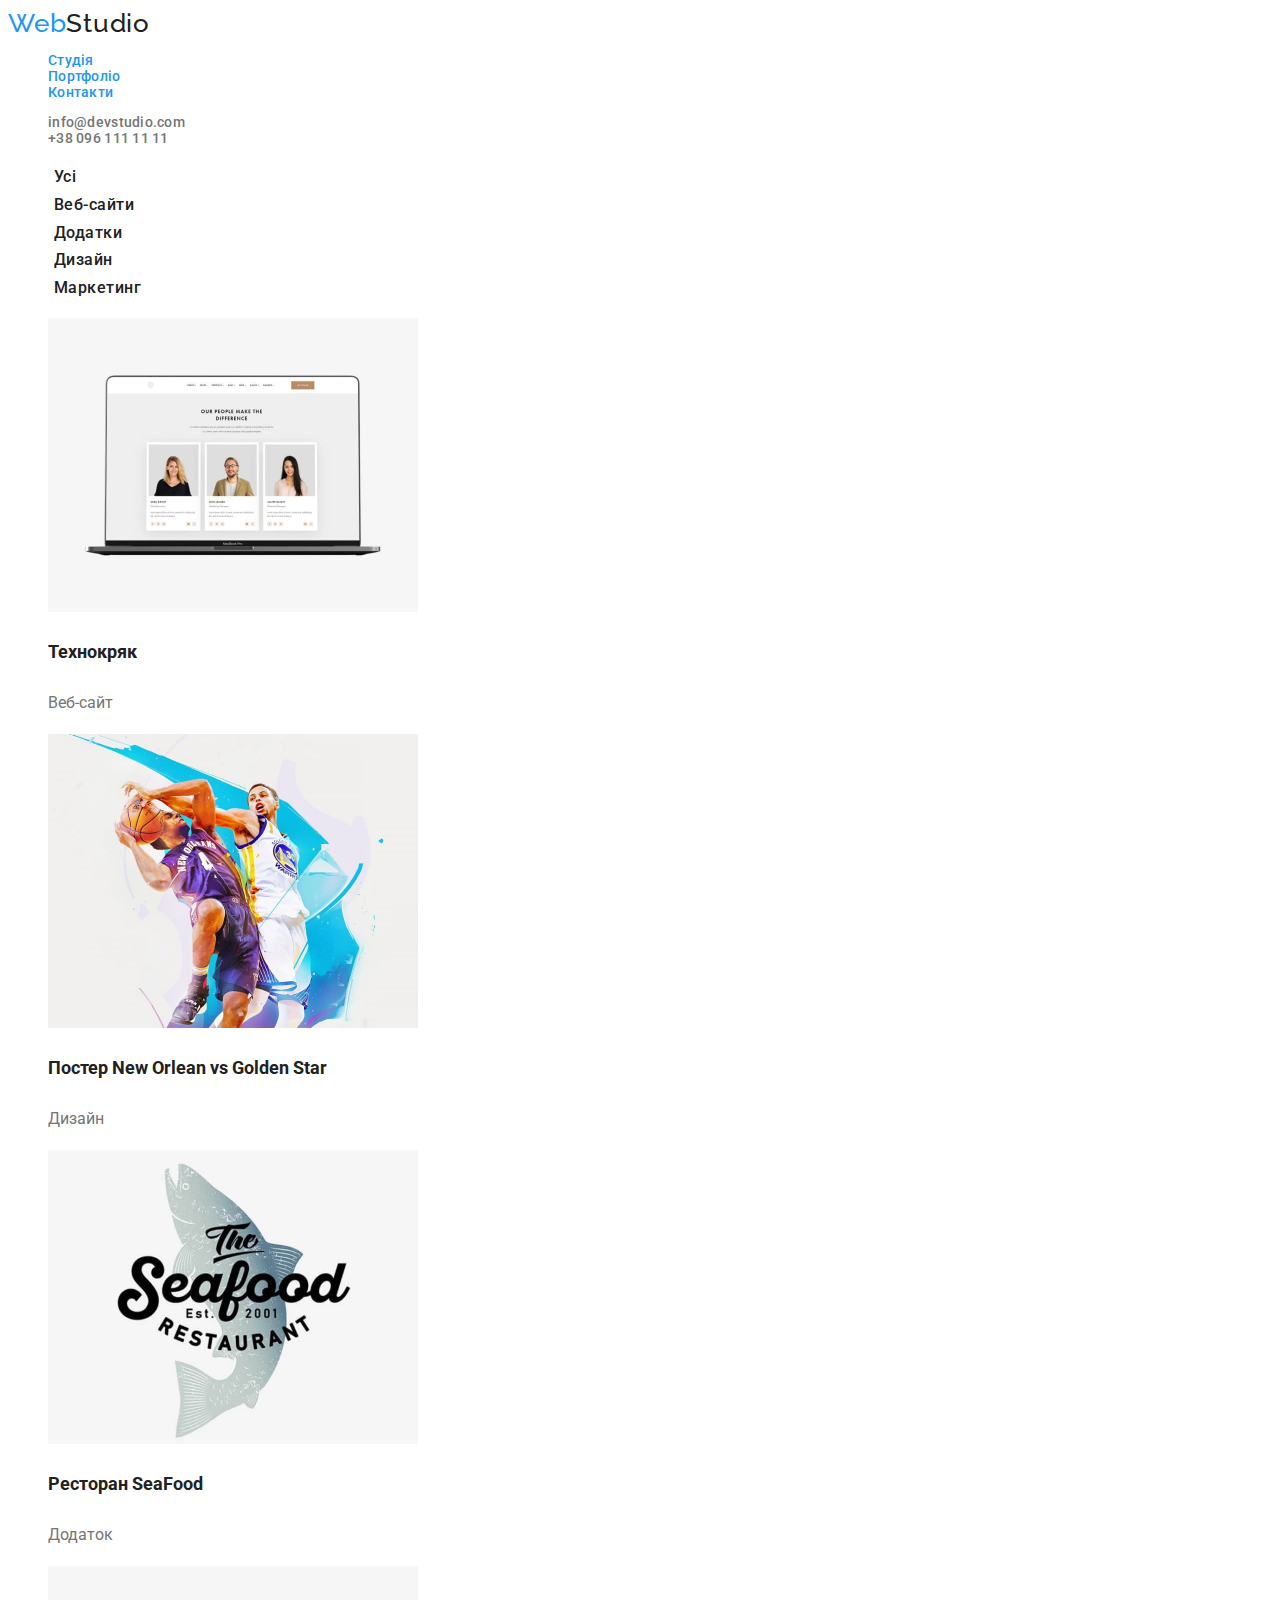
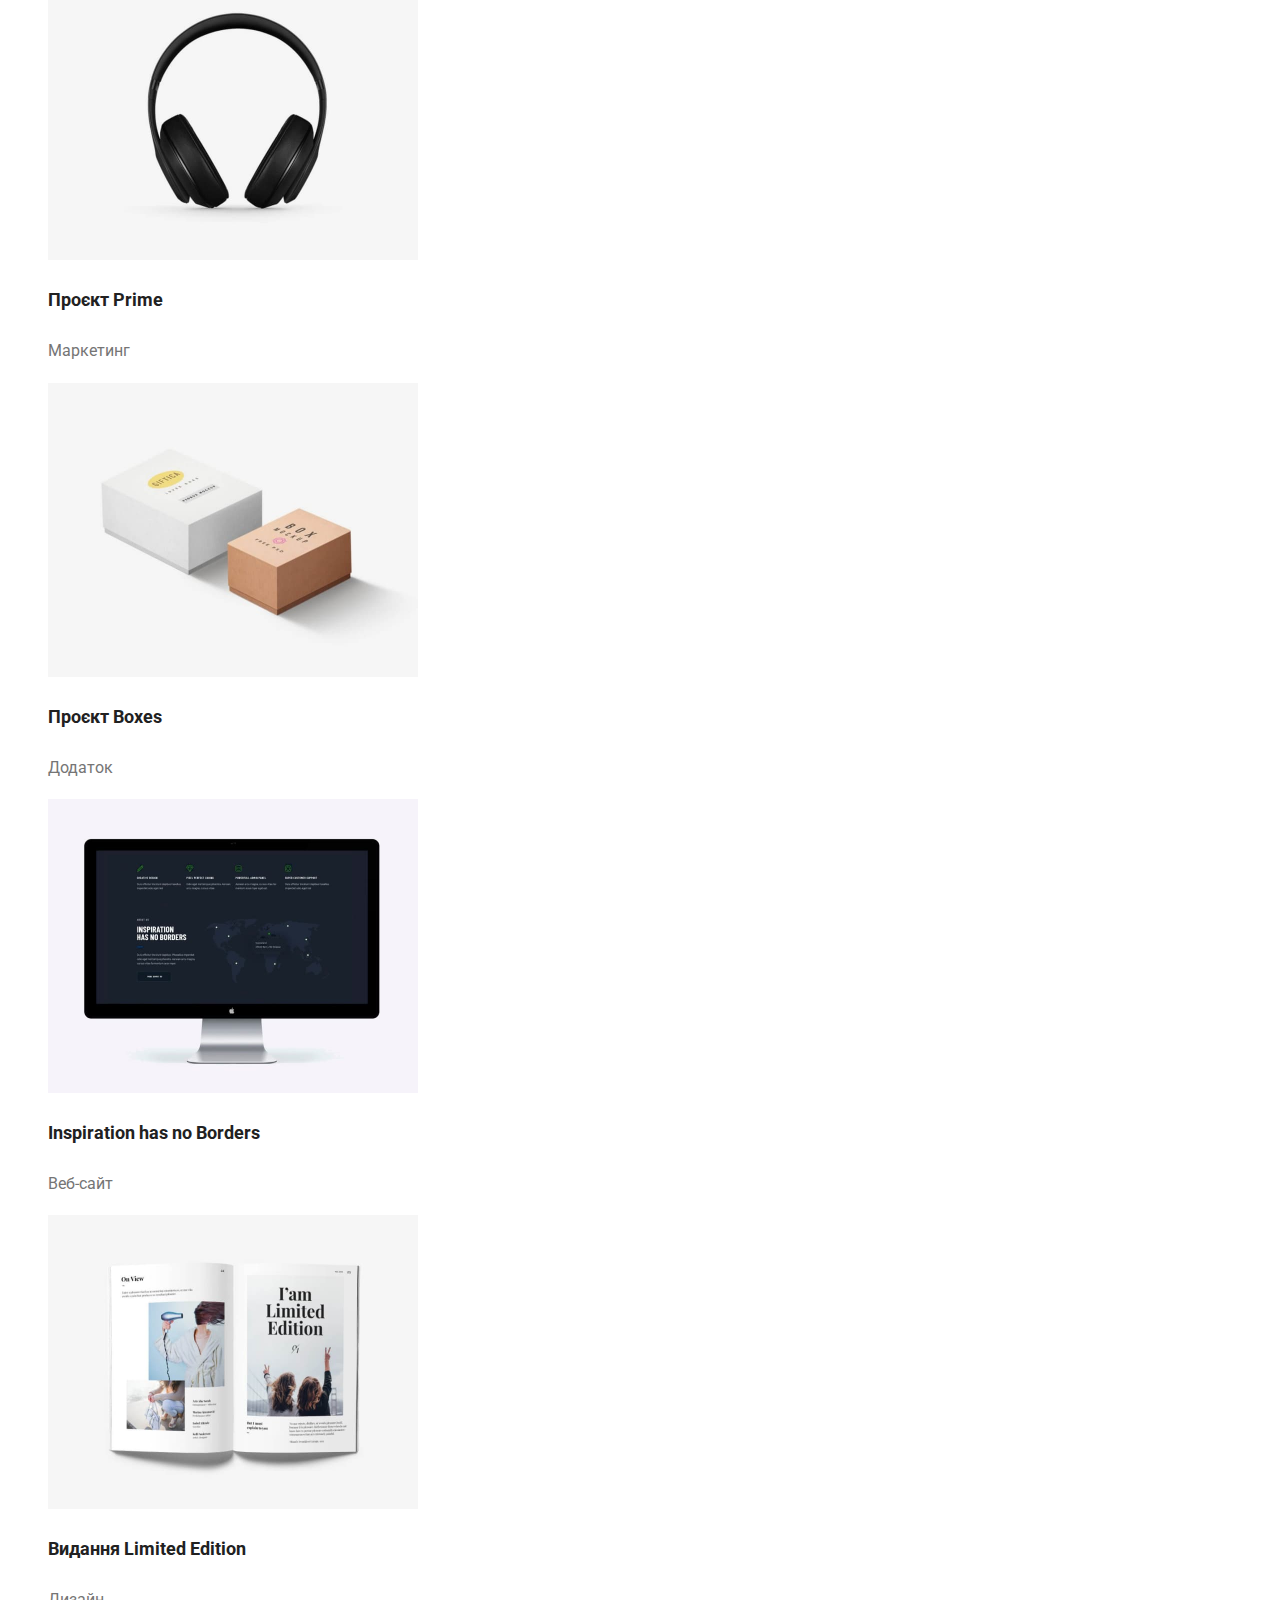
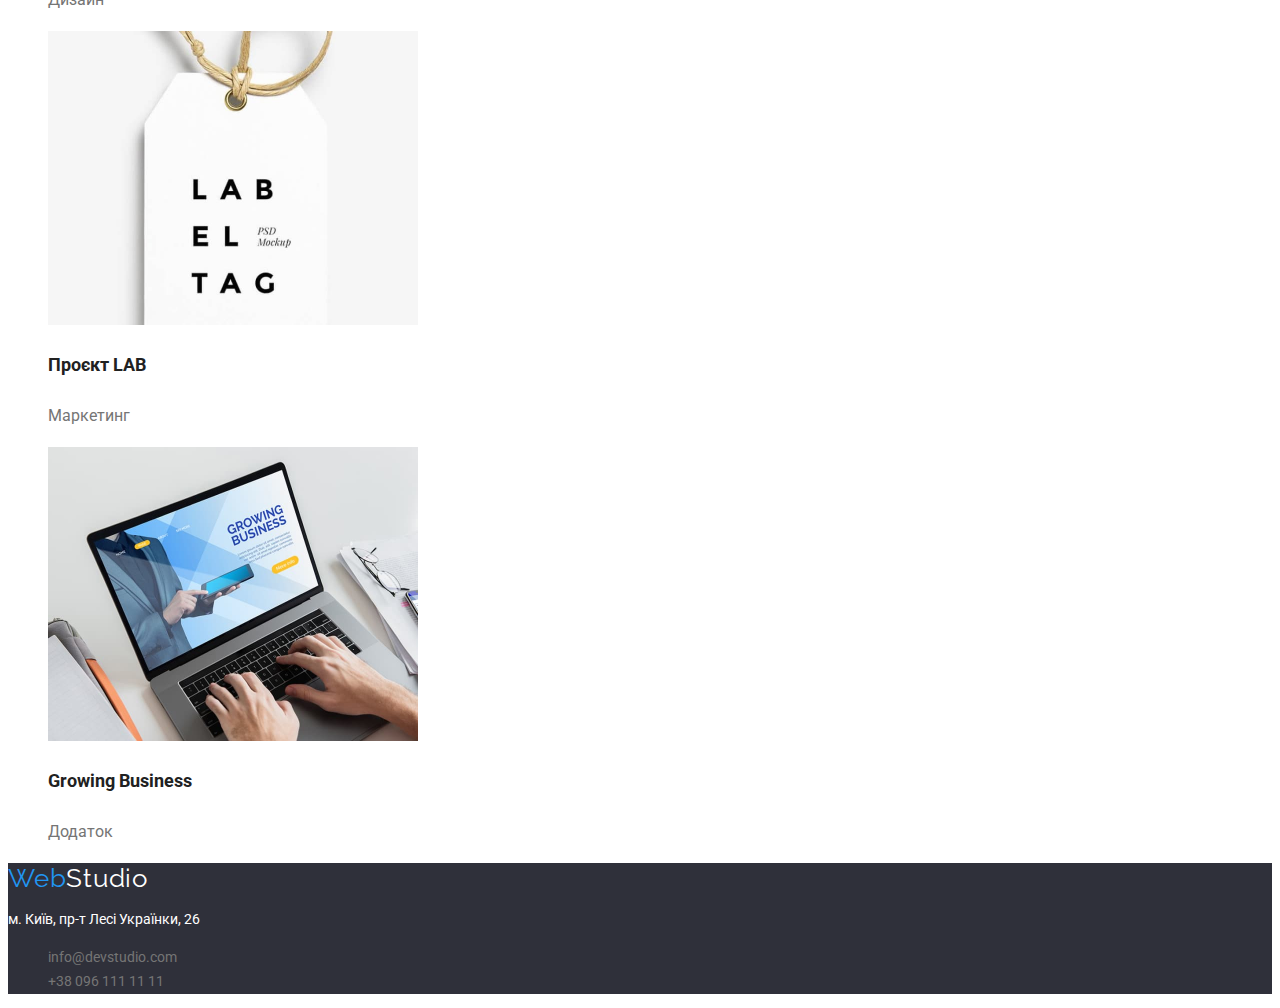
==== commit 125d49b1: "finish_20" ====
--- a/portfolio.html
+++ b/portfolio.html
@@ -22,7 +22,7 @@
         <ul class="main-navigation">
           <li class="studio"><a href="./index.html"><span class="studio">Студія</a></span></li>
           <li><a href="./portfolio.html">Портфоліо</a></li>
-          <li><a href="./"><span class="contacts">Контакти</span></a></li>
+          <li><a href="./"><span>Контакти</span></a></li>
         </ul>
       </nav>
       <ul class="main-info">
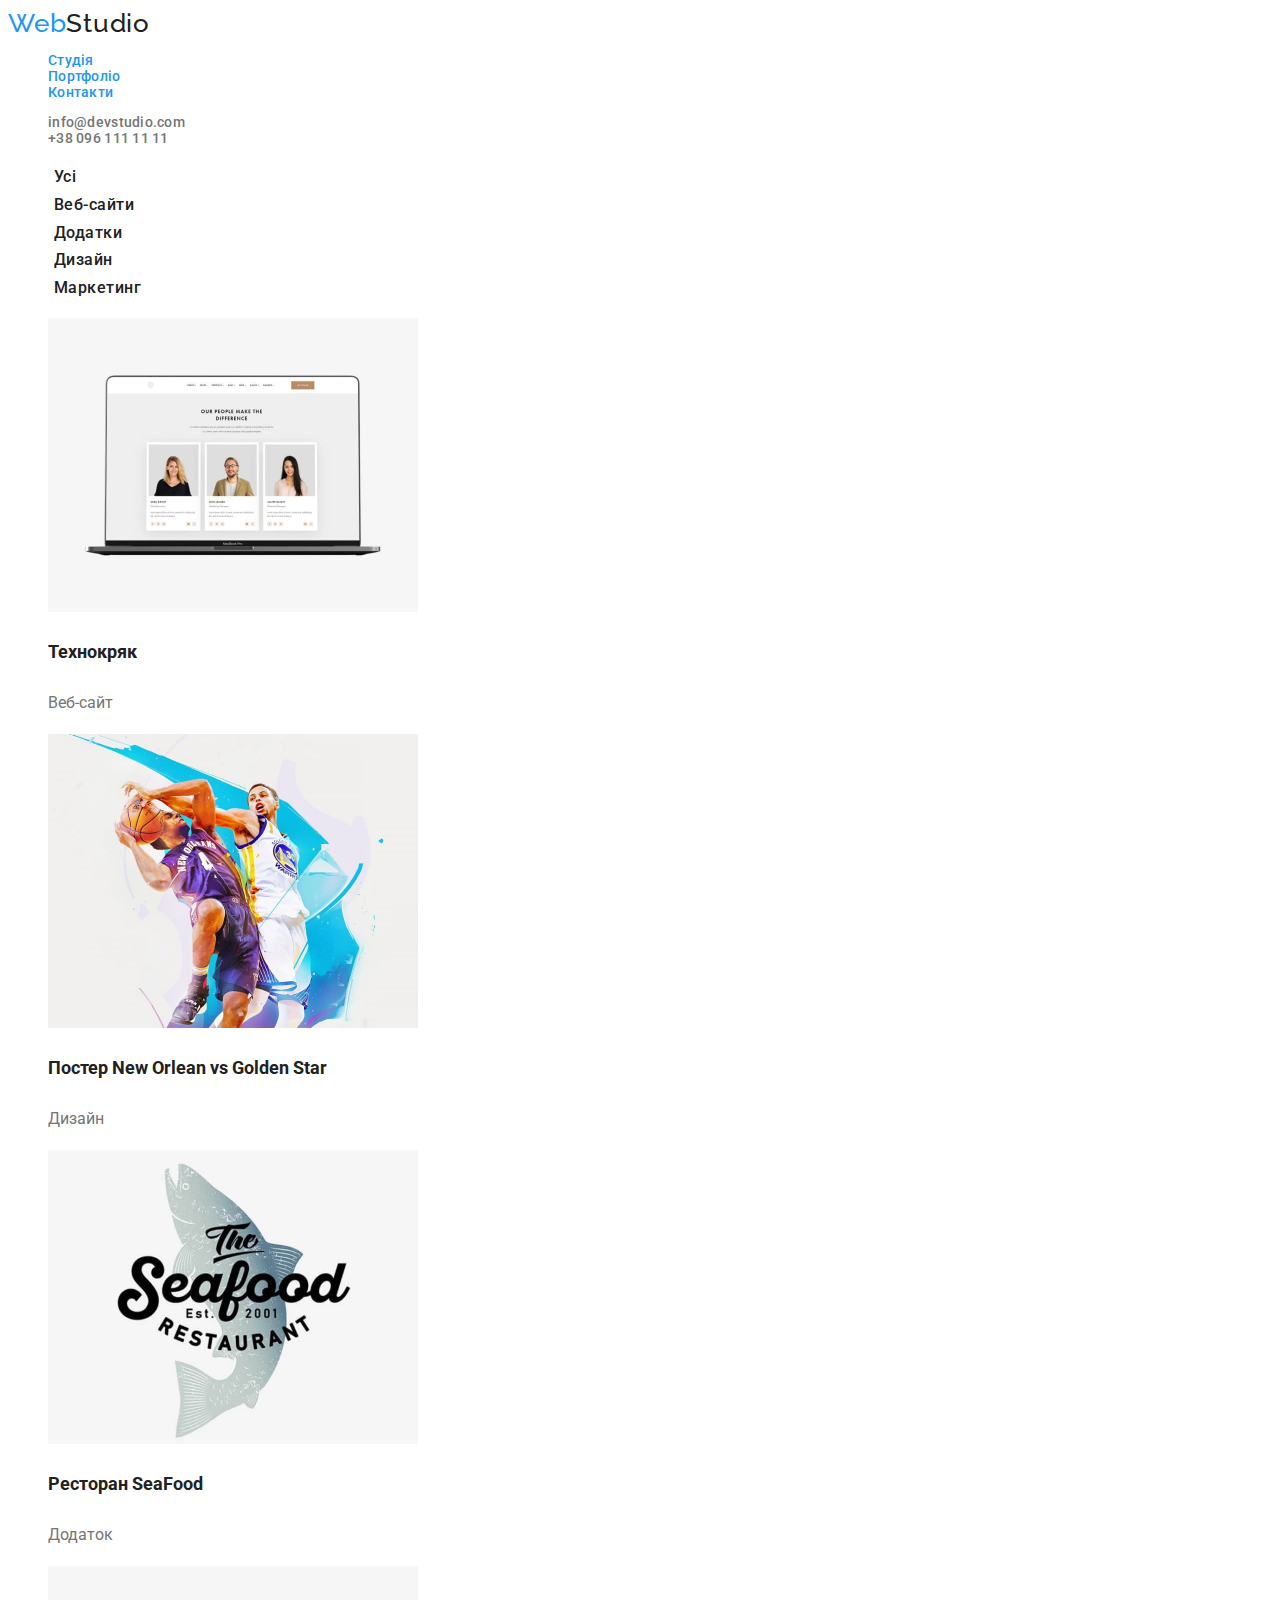
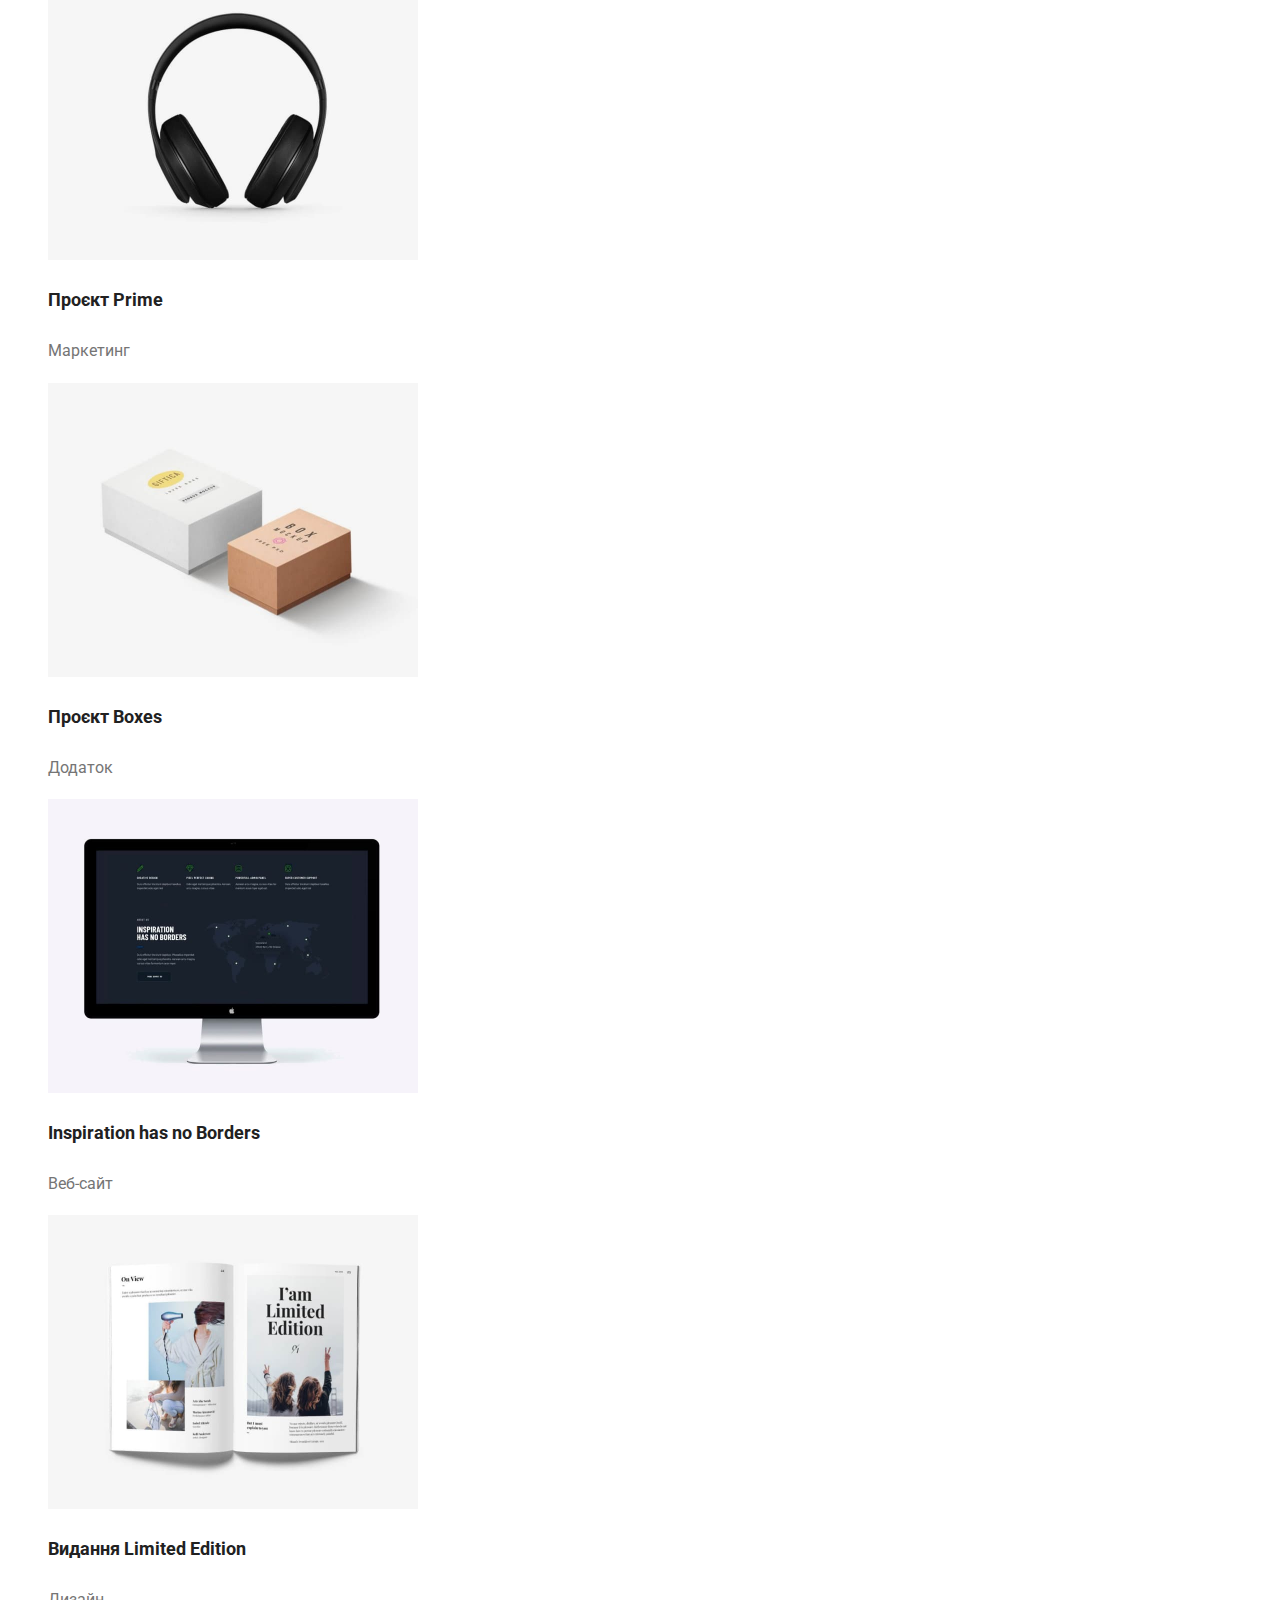
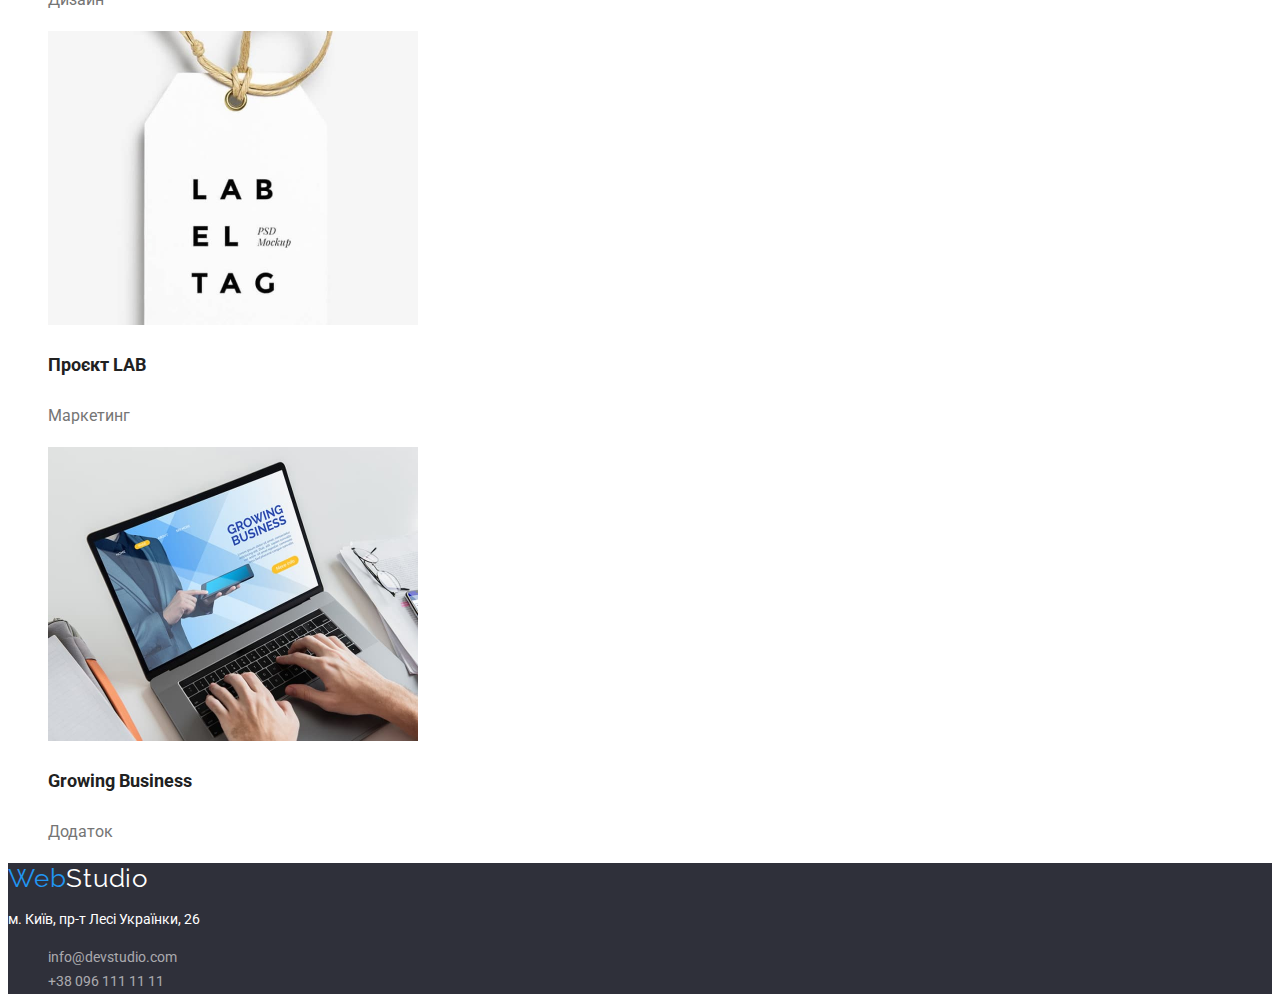
==== commit 45799dd8: "fin" ====
--- a/portfolio.html
+++ b/portfolio.html
@@ -22,7 +22,7 @@
         <ul class="main-navigation">
           <li class="studio"><a href="./index.html"><span class="studio">Студія</a></span></li>
           <li><a href="./portfolio.html">Портфоліо</a></li>
-          <li><a href="./"><span>Контакти</span></a></li>
+          <li><a href="./">Контакти</a></li>
         </ul>
       </nav>
       <ul class="main-info">
--- a/css/styles.css
+++ b/css/styles.css
@@ -7,6 +7,7 @@
   --off-list-style-type: none;
   --white-text-color: #ffffff;
   --product-text-color: #212121;
+  --mail-color:rgba(255, 255, 255, 0.6);
 }
 body {
   font-family: 'Roboto', sans-serif, serif;
@@ -49,12 +50,6 @@
   color: var(--product-text-color);
 }
 .studio {
-  color: var(--brand-color);
-}
-.contacts {
-  color: var(--product-text-color);
-}
-.contacts:hover {
   color: var(--brand-color);
 }
 .main-navigation a:link {
@@ -103,6 +98,7 @@
   border-radius: 4px;
   border-color: var(--brand-color);
   color: var(--white-text-color);
+  font-weight: 700;
   cursor: pointer;
   font-family: inherit;
   font-size: 16px;
@@ -145,7 +141,6 @@
   color: var(--product-text-color);
 }
 .products p {
-  font-size: 16px;
   line-height: 1.88;
   color: var(--background-text-color);
 }
@@ -181,7 +176,7 @@
 .team h3 {
   font-weight: 500;
   font-size: 16px;
-  line-height: 1.18px;
+  line-height: 1.18;
   text-align: center;
   letter-spacing: 0.03em;
 }
@@ -214,11 +209,11 @@
   font-style: normal;
   font-weight: 700;
   font-size: 26px;
-  line-height: 1.19px;
+  line-height: 1.19;
 }
 .info-footer a:link {
   text-decoration: var(--off-text-decoration);
-  color: var(--background-text-color);
+  color: var(--mail-color);
 }
 .info-footer a:active {
   text-decoration: var(--off-text-decoration);
